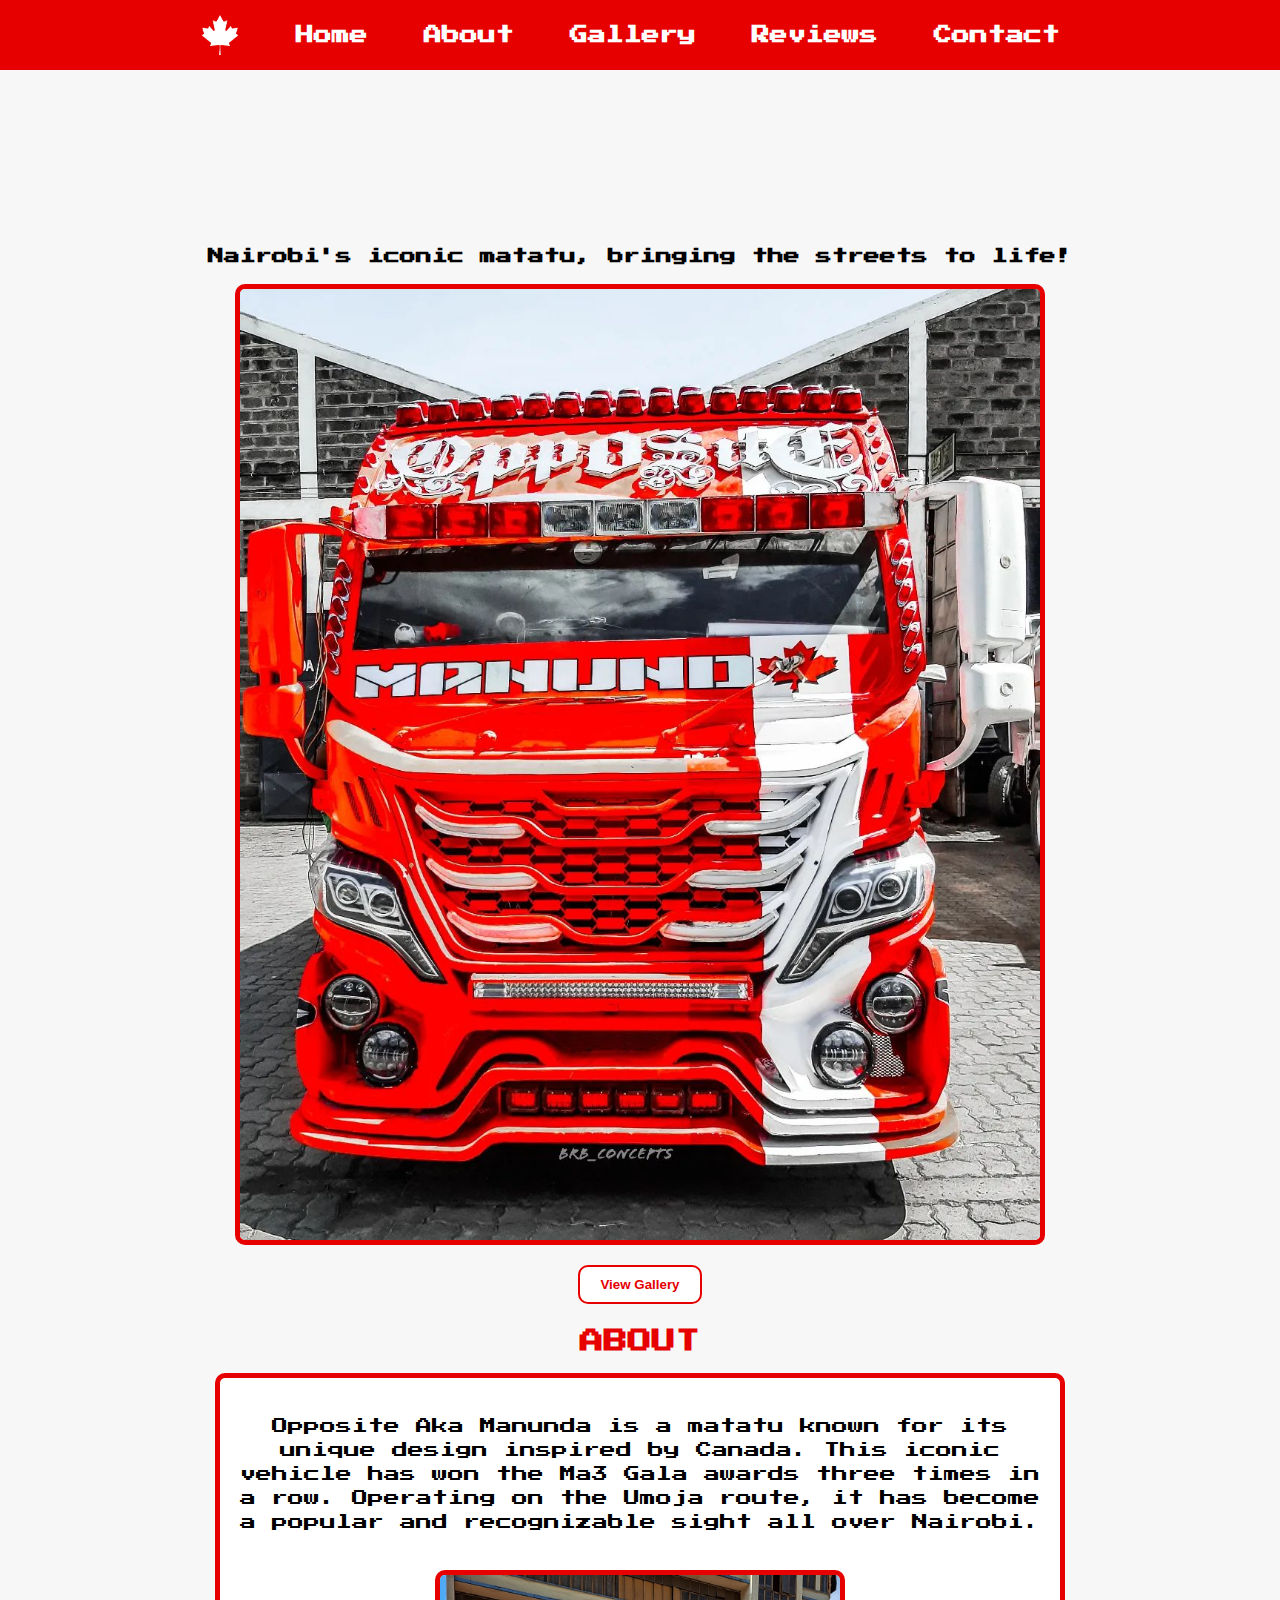
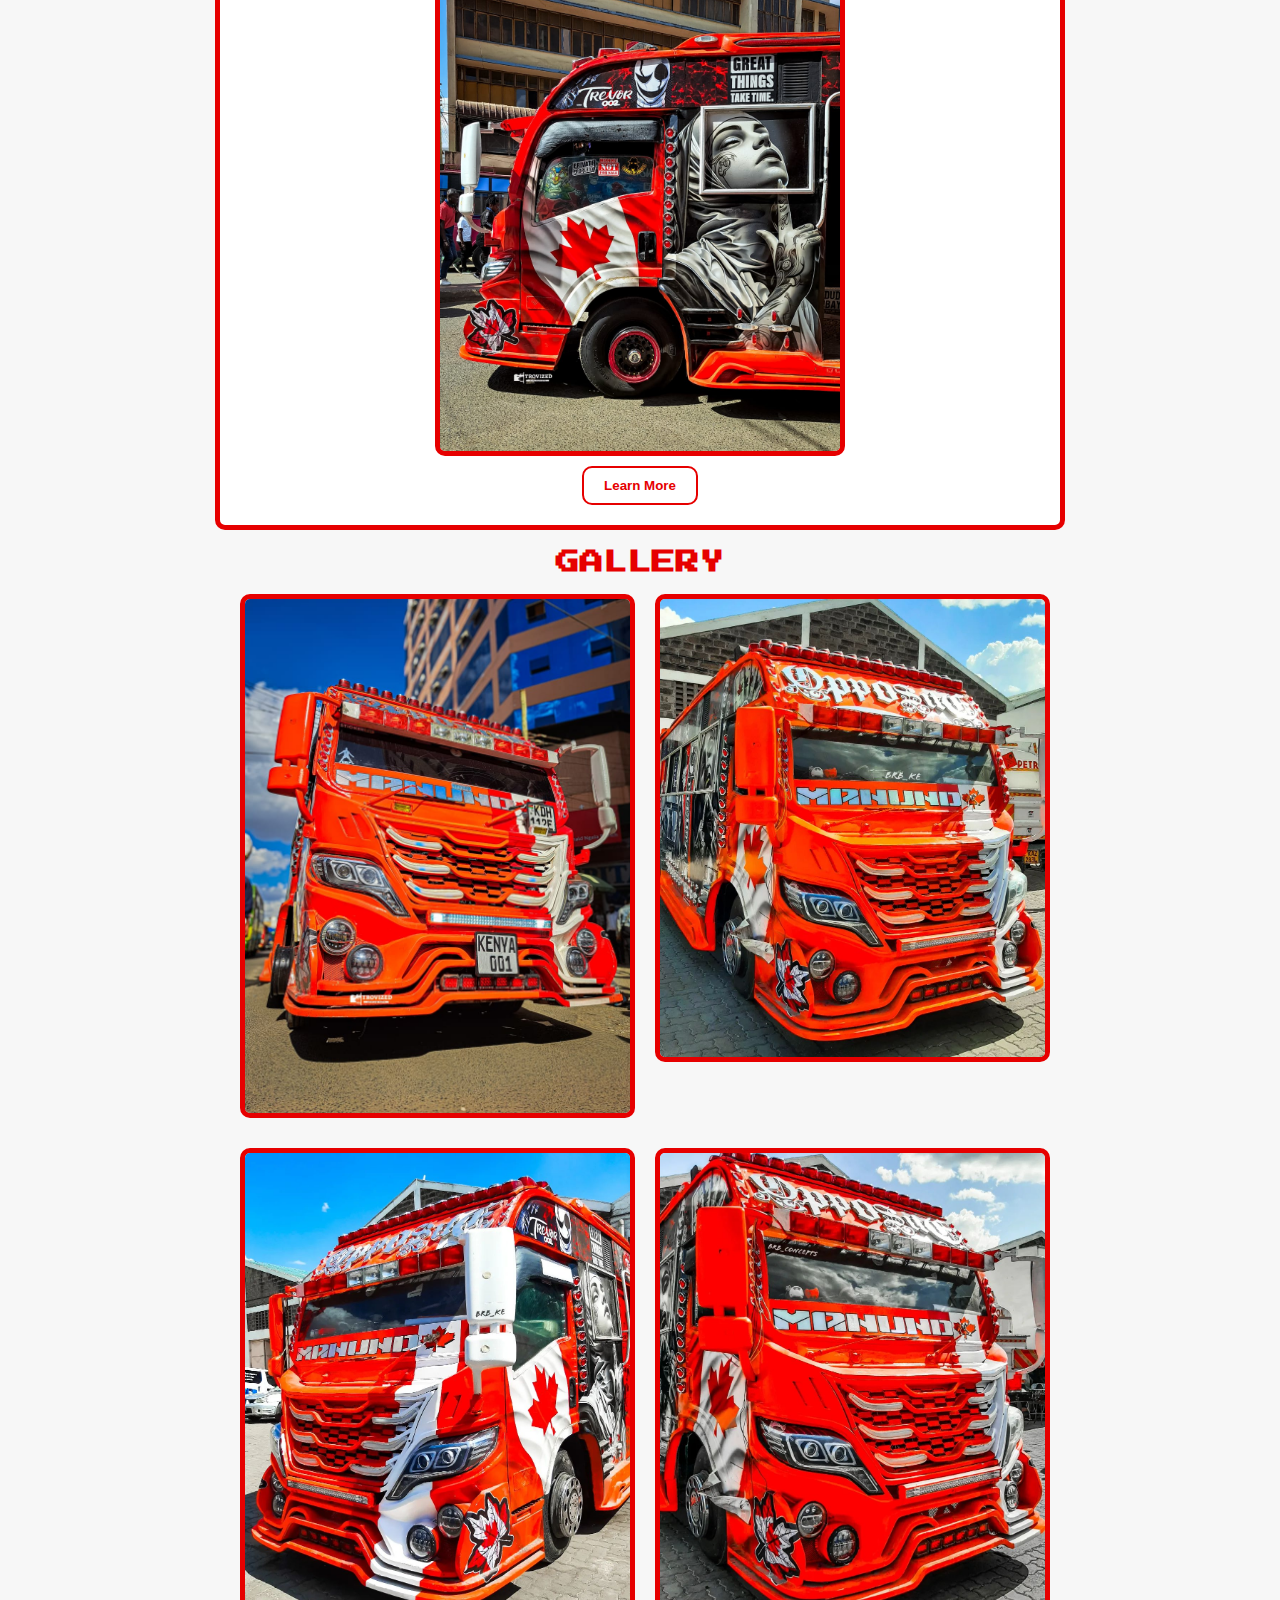
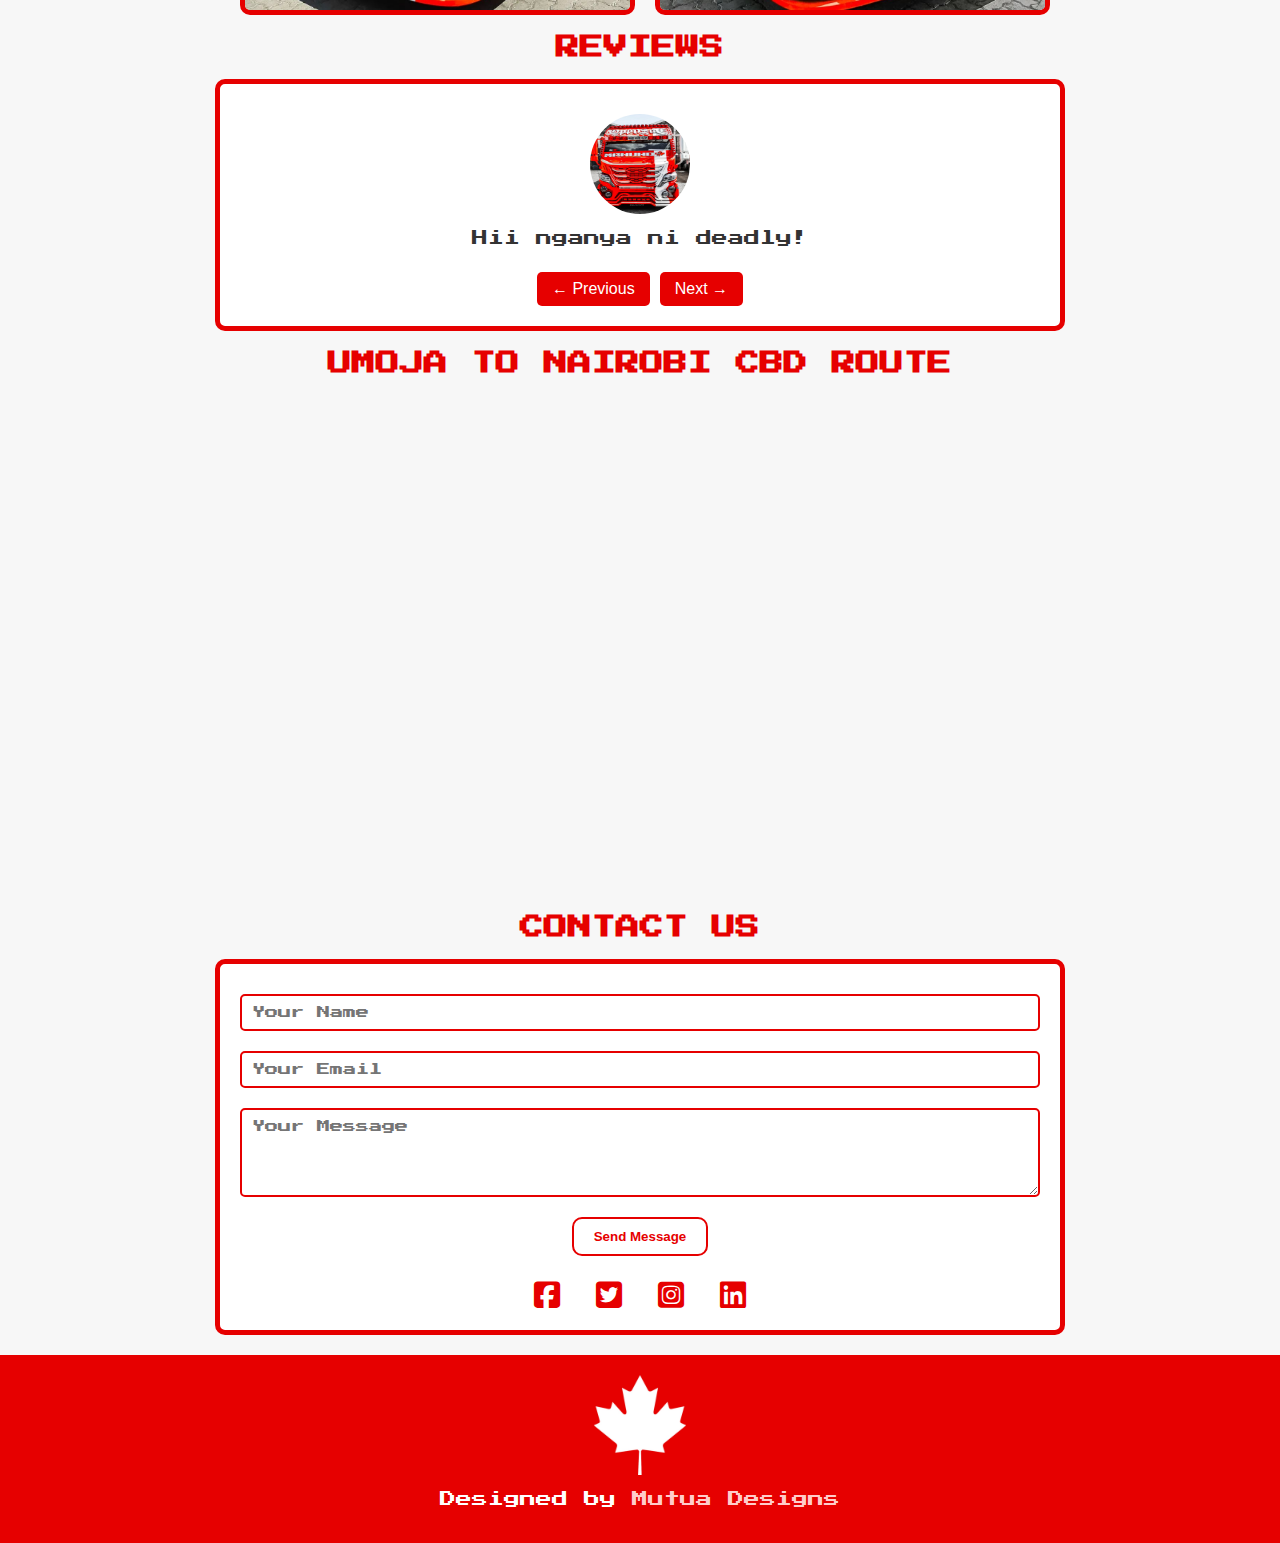
==== index.html @ 465de267 "Update index.html" ====
<!DOCTYPE html>
<html lang="en">
<head>
  <meta charset="UTF-8" />
  <meta name="viewport" content="width=device-width, initial-scale=1.0" />
  <title>Manunda - Nairobi's Iconic Matatu</title>
  <link rel="website icon" type="png" href="manunda/canadaleaf.png"/>
   <link rel="stylesheet" href="style.css">
  <!-- Font Awesome for Social Media Icons --><link rel="stylesheet" href="https://cdnjs.cloudflare.com/ajax/libs/font-awesome/6.4.0/css/all.min.css" crossorigin="anonymous" referrerpolicy="no-referrer" />
      <!-- Leaflet CSS -->
<link rel="stylesheet" href="https://unpkg.com/leaflet@1.9.4/dist/leaflet.css" />

<!-- Leaflet JS -->
<script src="https://unpkg.com/leaflet@1.9.4/dist/leaflet.js"></script>


</head>
<body>
  <!-- Desktop Navbar -->
  <div class="navbar">
    <div class="nav-logo">
      <img src="manunda/canadaleaf.png" alt="Logo" />
    </div>
    <a href="#">Home</a>
    <a href="#about">About</a>
    <a href="#gallery">Gallery</a>
    <a href="#reviews">Reviews</a>
    <a href="#contact">Contact</a>
  </div>
  
  <!-- Mobile Header (Logo on left, Hamburger on right) -->
  <div class="mobile-header">
    <div class="mobile-logo">
      <img src="manunda/canadaleaf.png" alt="Logo" />
    </div>
    <div class="container" onclick="toggleSidenav()">
      <div class="bar"></div>
      <div class="bar"></div>
      <div class="bar"></div>
    </div>
  </div>
  
  <!-- Mobile Sidebar -->
  <div id="mySidenav" class="sidenav">
    <div class="sidenav-logo">
      <img src="manunda/canadaleaf.png" alt="Logo" />
    </div>
    <a href="javascript:void(0)" class="closebtn" onclick="closeNav()">&times;</a>
    <a href="#">Home</a>
    <a href="#about">About</a>
    <a href="#gallery">Gallery</a>
    <a href="#reviews">Reviews</a>
    <a href="#contact">Contact</a>
  </div>
  
  <!-- Hero Section -->
<main>
  <div class="hero">
    <h1>OPPOSITE</h1>
          <p><b>Nairobi's iconic matatu, bringing the streets to life!</b></p>
    <img src="manunda/front.jpg" alt="Manunda Matatu" />
    <button onclick="document.getElementById('gallery').scrollIntoView({behavior: 'smooth'})">View Gallery</button>
  </div>
  <!-- About Section -->
  <h2 id="about">About</h2>
  <div class="about">
    <p>
      Opposite Aka Manunda is a matatu known for its unique design inspired by Canada. This iconic vehicle has won the Ma3 Gala awards three times in a row. Operating on the Umoja route, it has become a popular and recognizable sight all over Nairobi.
    </p>
    <img src="manunda/oppo.jpg" alt="Manunda Matatu Design" /><br>
    <button>Learn More</button>
  </div>
  
  <!-- Gallery Section -->
  <h2 id="gallery">Gallery</h2>
  <div class="gallery">
    <img src="manunda/canadian.jpg" alt="Gallery Image 1" />
    <img src="manunda/two.jpg" alt="Gallery Image 2" />
    <img src="manunda/three.jpg" alt="Gallery Image 3" />
    <img src="manunda/one.jpg" alt="Gallery Image 4" />
  </div>
  
  <!-- Overlay for Lightbox Effect -->
  <div id="overlay">
    <span id="closeOverlay">&times;</span>
    <img id="overlayImg" src="" alt="Enlarged Gallery Image" />
  </div>
  
  <!-- Reviews Section -->
  <h2 id="reviews">Reviews</h2>
  <div class="reviews">
    <div class="carousel" id="carousel">
      <div>
        <img src="manunda/front.jpg" alt="Review 1" />
        <p>Hii nganya ni deadly!</p>
      </div>
      <div>
        <img src="manunda/review2.jpg" alt="Review 2" />
        <p>Best matatu in Nairobi, hands down!</p>
      </div>
      <div>
        <img src="manunda/review3.jpg" alt="Review 3" />
        <p>Vibes ziko juu kwa hii mat!</p>
      </div>
    </div>
    <div class="carousel-controls">
      <button onclick="prevSlide()">&#8592; Previous</button>
      <button onclick="nextSlide()">Next &#8594;</button>
    </div>
  </div>
  
  <!-- Route Map Section -->
  <!-- Route Map Section -->
<h2>Umoja to Nairobi CBD Route</h2>
<div id="map" style="width: 100%; height: 500px;"></div>
  
  <!-- Contact Section --> 
  <h2 id="contact">Contact Us</h2>
  <div class="contact">
      <div id="preloader">
    <div class="spinner"></div>
</div>

    <form id="contactForm" action="https://api.web3forms.com/submit" method="POST">
      <input type="hidden" name="access_key" value="1b953ce0-cfd2-4fa6-b7a7-026b4d4c3d25">
      <input type="text" name="name" placeholder="Your Name" required />
      <input type="email" name="email" placeholder="Your Email" required />
      <textarea name="message" placeholder="Your Message" rows="5" required></textarea>
      <button type="submit">Send Message</button>
    </form>
    <!-- Alert Message -->
    <div class="alert" id="alertMessage">
      <button class="dismiss-btn" id="dismissBtn">&times;</button>
      <span id="alertText"></span>
    </div>

    <!-- Social Media Icons -->
    <div class="social-icons">
      <a href="https://www.facebook.com/profile.php?id=100077211222963" title="Facebook"><i class="fab fa-facebook-square"></i></a>
      <a href="https://x.com/trevis_mutua" title="Twitter"><i class="fab fa-twitter-square"></i></a>
      <a href="https://www.instagram.com/trevor_trevis_/" title="Instagram"><i class="fab fa-instagram-square"></i></a>
      <a href="#" title="LinkedIn"><i class="fab fa-linkedin"></i></a>
    </div>
  </div>

  </main>
  <!-- Footer -->
  <footer>
    <img src="manunda/canadaleaf.png" alt="Logo" width="100px" />
    <p>Designed by <a href="https://trevisp.github.io/Mutuadesigns/">Mutua Designs</a></p>
  </footer>
  <script src="script.js"></script>
</body>
</html>
---- style.css ----
/* General Styling */
    @import url('https://fonts.googleapis.com/css2?family=Press+Start+2P&display=swap');
    body {
      margin: 0;
      font-family: cursive, 'Press Start 2P';
      background-color: #f7f7f7;
      color: #000;
    }
    main{
        padding:0px 10px;
    }
    h1, h2 {
      color: #e60000;
      text-transform: uppercase;
      text-align: center;
    }
    
    /* Desktop Navbar */
    .navbar {
      background-color: #e60000;
      padding: 15px 20px;
      text-align: center;
      display: none;
    }
    .nav-logo {
      display: inline-block;
      vertical-align: middle;
      margin-right: 20px;
    }
    .nav-logo img {
      height: 40px;
      vertical-align: middle;
      border-radius: 5px;
    }
    .navbar a {
      color: white;
      text-decoration: none;
      font-size: 18px;
      padding: 10px 20px;
      display: inline-block;
      font-weight: bold;
      vertical-align: middle;
    }
    .navbar a:hover {
      background-color: #ffcccb;
      color: #e60000;
      border-radius: 5px;
    }
    
    /* Mobile Header (Visible on Mobile Devices) */
    .mobile-header {
      position: sticky;
      display: none;
      align-items: center;
      justify-content: space-between;
      background-color: #e60000;
      padding: 10px 15px;
    }
    .mobile-header .mobile-logo img {
      height: 40px;
    }
    .mobile-logo img{
        border-radius:3px;
        background-clip: transparent;
    }
    /* Hamburger Menu inside Mobile Header */
    .container {
      cursor: pointer;
      display: flex;
      flex-direction: column;
      justify-content: center;
      height: 100%;
    }
    .bar {
      width: 30px;
      height: 4px;
      background-color: #fff;
      margin: 3px 0;
      border-radius: 5px;
    }
    
    /* Mobile Sidebar (Sidenav) */
    .sidenav {
      height: 100%;
      width: 0;
      position: fixed;
      top: 0;
      left: 0;
      background-color: #e60000;
      color: white;
      overflow-x: hidden;
      transition: 0.5s;
      padding-top: 60px;
      z-index: 1000;
    }
    .sidenav-logo {
      display: none;
      text-align: center;
      margin-bottom: 20px;
    }
    .sidenav-logo img {
      height: 50px;
    }
    .sidenav a {
      padding: 10px 30px;
      text-decoration: none;
      font-size: 18px;
      color: #fff;
      display: block;
      transition: 0.3s;
    }
    .sidenav a:hover {
      color: #ffcccb;
    }
    .sidenav .closebtn {
      position: absolute;
      top: 0;
      right: 25px;
      font-size: 36px;
    }
    
    /* Hero Section */
    .hero {
      text-align: center;
      margin-top: 5px;
      padding: 5px;
    }
    .hero h1{
        font-size: 4.5rem;
        /* Adjust the font size, weiother text properties as needed */
     
      font-weight: bolder;
      text-align: center;
      /* Set your image as the background */
      background: url('manunda/flag-canada.jpg') no-repeat center;
      background-size: cover;
      /* This property clips the background to the foreground text */
      -webkit-background-clip: text;
      /* Make the text color transparent so the background shows through */
      -webkit-text-fill-color: transparent;
      /* For browsers that support the non-webkit property (currently limited) */
      background-clip: text;
      color: transparent;
      stroke: 1px solid #e60000;
    /*  border: 4px solid #e60000;*/
      border-radius:5px;
    }
    .hero img {
      width: 100%;
      max-width: 800px;
      border: 5px solid #e60000;
      border-radius: 10px;
      display: block;
      margin: 20px auto;
    }
    .hero button {
      padding: 10px 20px;
      border: 2px solid #e60000;
      border-radius: 10px;
      background-color: #fff;
      color: #e60000;
      font-weight: bold;
      cursor: pointer;
      transition: all 0.3s;
    }
    .hero button:hover {
      background-color: #e60000;
      color: #fff;
    }
    
    /* About Section */
    .about {
      max-width: 800px;
      margin: 20px auto;
      padding: 20px;
      background: #fff;
      border: 5px solid #e60000;
      border-radius: 10px;
      text-align: center;
    }
    .about p {
      line-height: 1.5;
    }
    .about button {
      margin-top: 10px;
      padding: 10px 20px;
      border: 2px solid #e60000;
      border-radius: 10px;
      background-color: #fff;
      color: #e60000;
      font-weight: bold;
      cursor: pointer;
      transition: all 0.3s;
    }
    .about button:hover {
      background-color: #e60000;
      color: #fff;
    }
    .about img {
      width: 100%;
      max-width: 400px;
      border: 5px solid #e60000;
      border-radius: 10px;
      margin-top: 20px;
    }
    
    /* Gallery Section */
    /* Gallery Section */
.gallery {
  max-width: 800px;
  margin: 20px auto;
  display: grid;
  grid-template-columns: repeat(2, 1fr); /* Two columns on desktop */
  gap: 30px;
}

.gallery img {
  width: 100%;
  border: 5px solid #e60000;
  border-radius: 10px;
  cursor: pointer;
  transition: transform 0.3s;
}

.gallery img:hover {
  transform: scale(1.05);
}

/* Responsive - Single column on mobile */
@media (max-width: 500px) {
  .gallery {
    grid-template-columns: 1fr; /* One column on mobile */
  }
}
    /* Overlay (Lightbox) Styling */
    #overlay {
      position: fixed;
      top: 0;
      left: 0;
      width: 100%;
      height: 100%;
      display: none;
      background: rgba(0, 0, 0, 0.8);
      align-items: center;
      justify-content: center;
      z-index: 2000;
    }
    #overlay img {
      max-width: 90%;
      max-height: 90%;
      border: 5px solid #e60000;
      border-radius: 10px;
    }
    #overlay #closeOverlay {
      position: absolute;
      top: 20px;
      right: 40px;
      font-size: 40px;
      color: #fff;
      cursor: pointer;
    }
    
    /* Reviews Section (Carousel) */
    .reviews {
      max-width: 800px;
      margin: 20px auto;
      text-align: center;
      background: #fff;
      padding: 20px;
      border: 5px solid #e60000;
      border-radius: 10px;
    }
    .carousel {
      display: flex;
      overflow: hidden;
      width: 100%;
      position: relative;
    }
    .carousel div {
      min-width: 100%;
      transition: transform 0.5s ease-in-out;
    }
    .carousel img {
      width: 100px;
      height: 100px;
      border-radius: 50%;
      margin: 10px auto;
      display: block;
    }
    .carousel p {
      font-size: 1rem;
      color: #333;
    }
    .carousel-controls {
      display: flex;
      justify-content: center;
      margin-top: 10px;
    }
    .carousel-controls button {
      background: #e60000;
      color: #fff;
      border: none;
      font-size: 1rem;
      cursor: pointer;
      padding: 8px 15px;
      border-radius: 5px;
      margin: 0 5px;
      transition: background 0.3s;
    }
    .carousel-controls button:hover {
      background: #ffcccb;
      color: #e60000;
    }
    
    /* Map Section */
    .map-container {
      text-align: center;
      margin: 20px 0;
    }
    .map-container iframe {
      width: 100%;
      max-width: 800px;
      height: 400px;
      border: 5px solid #e60000;
      border-radius: 10px;
    }
    
    /* Contact Section */
    .contact {
      max-width: 800px;
      margin: 20px auto;
      padding: 20px;
      background: #fff;
      border: 5px solid #e60000;
      border-radius: 10px;
      text-align: center;
    }
       .contact form input,
    .contact form textarea {
      width: 100%;
      padding: 10px;
      margin: 10px 0;
      border: 2px solid #e60000;
      border-radius: 5px;
      box-sizing: border-box;
      font-family: cursive, 'Press Start 2P';
    }
    .contact form button {
      padding: 10px 20px;
      border: 2px solid #e60000;
      border-radius: 10px;
      background-color: #fff;
      color: #e60000;
      font-weight: bold;
      cursor: pointer;
      transition: all 0.3s;
      display: block;
      margin: 10px auto;
    }
    .contact form button:hover {
      background-color: #e60000;
      color: #fff;
    }
    /* Social Media Icons in Contact Section */
    .social-icons {
      margin-top: 20px;
    }
    .social-icons a {
      color: #e60000;
      font-size: 30px;
      margin: 0 10px;
      transition: color 0.3s;
    }
    .social-icons a:hover {
      color: #ffcccb;
    }
    
    /* Footer */
    footer {
      background-color: #e60000;
      color: white;
      text-align: center;
      padding: 20px;
      margin-top: 20px;
    }
    footer a {
      color: #ffcccb;
      text-decoration: none;
    }
    
    /* Responsive Design */
    @media (max-width: 768px) {
      .mobile-header {
        display: flex;
      }
      .navbar {
        display: none;
      }
    }
    @media (min-width: 769px) {
      .navbar {
        display: block;
      }
      .mobile-header {
        display: none;
      }
    }
    /* Preloader Styles */
    #preloader {
      position: fixed;
      width: 100%;
      height: 100%;
      background: #e60000; /* Brand Color */
      display: flex;
      justify-content: center;
      align-items: center;
      z-index: 10000;
      transition: opacity 0.5s ease-out;
    }

    /* Spinner Animation */
    .spinner {
      width: 50px;
      height: 50px;
      border: 5px solid white;
      border-top: 5px solid transparent;
      border-radius: 50%;
      animation: spin 1s linear infinite;
    }

    @keyframes spin {
      0% { transform: rotate(0deg); }
      100% { transform: rotate(360deg); }
    }

    /* Hide Preloader After Page Loads */
    .hidden {
      opacity: 0;
      visibility: hidden;
    }
        /* Alert Message */
    .alert {
      display: none;
      background-color: #f44336;
      color: white;
      padding: 15px;
      margin-bottom: 15px;
      border-radius: 5px;
      font-weight: bold;
      text-align: center;
      position: relative;
    }

    .alert.success {
      background-color: #4CAF50;
    }

    .alert .dismiss-btn {
      position: absolute;
      top: 5px;
      right: 10px;
      background: none;
      border: none;
      color: white;
      font-size: 18px;
      cursor: pointer;
    }
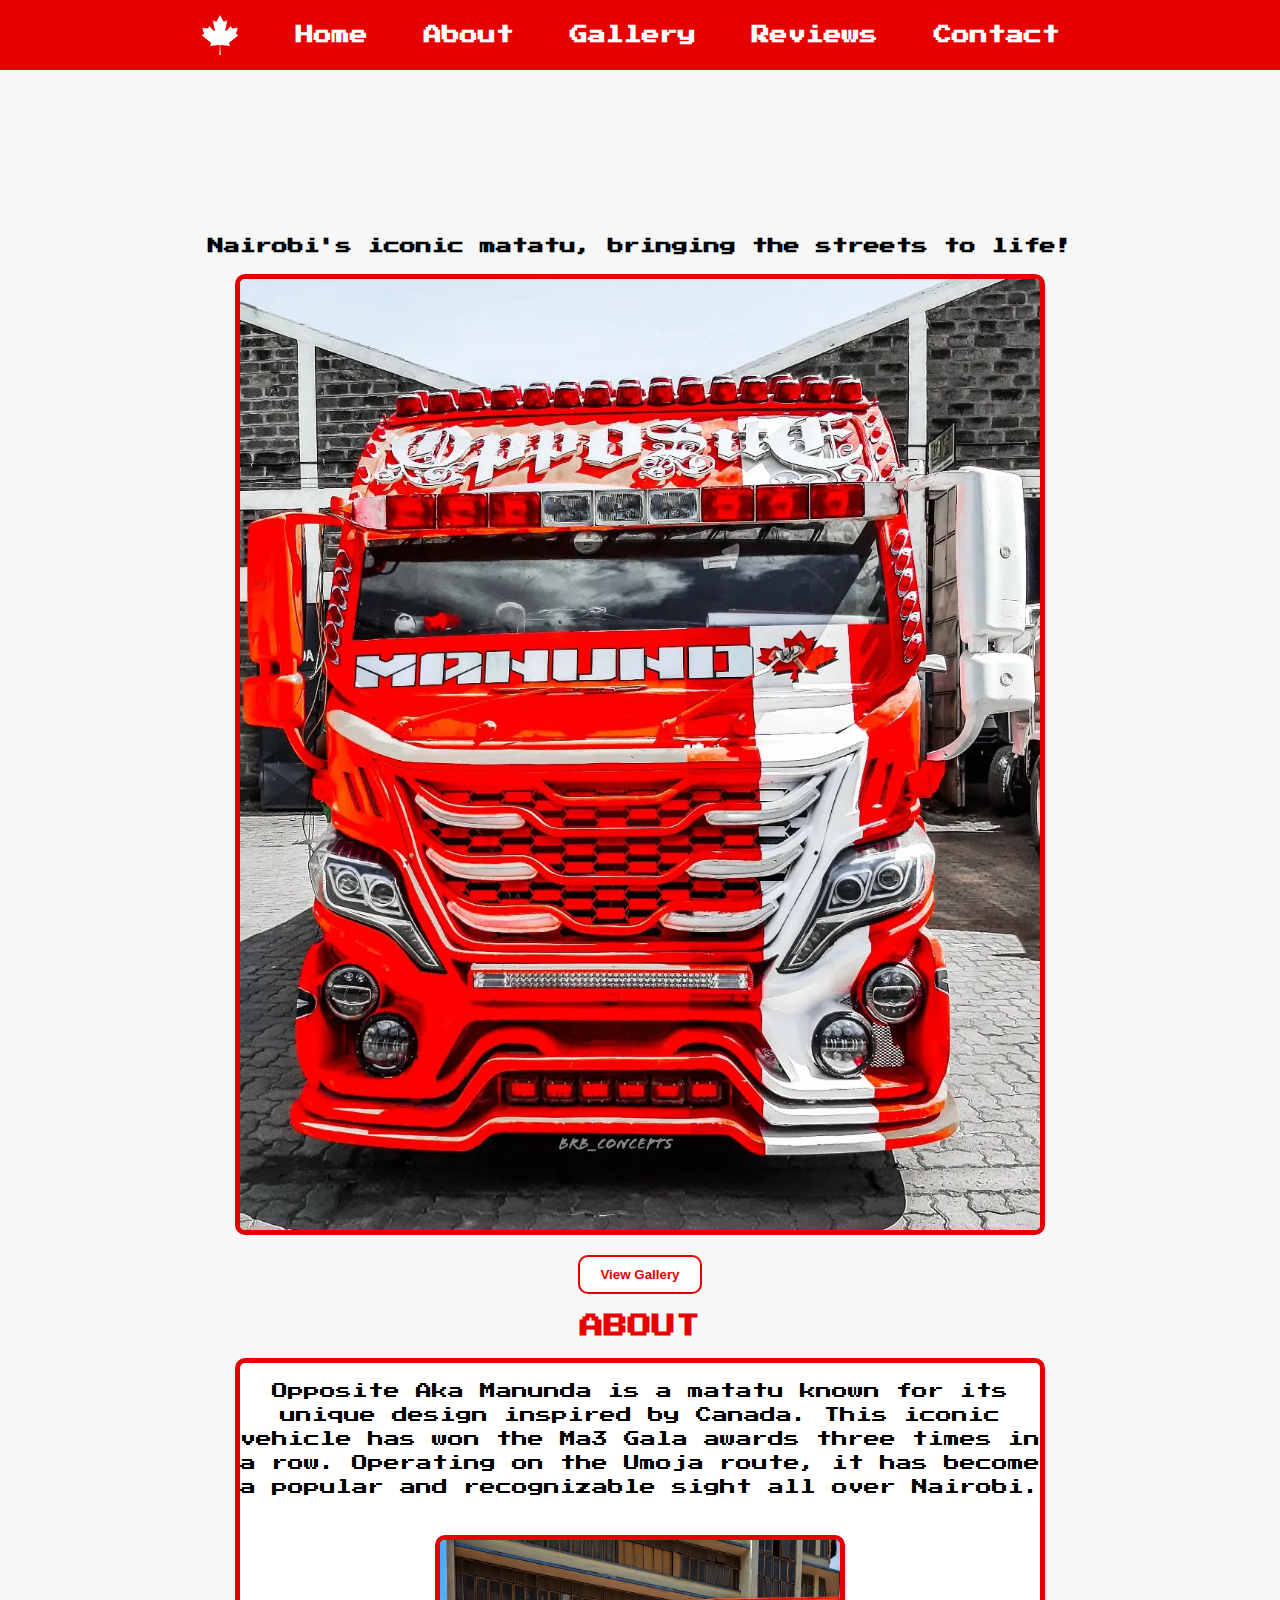
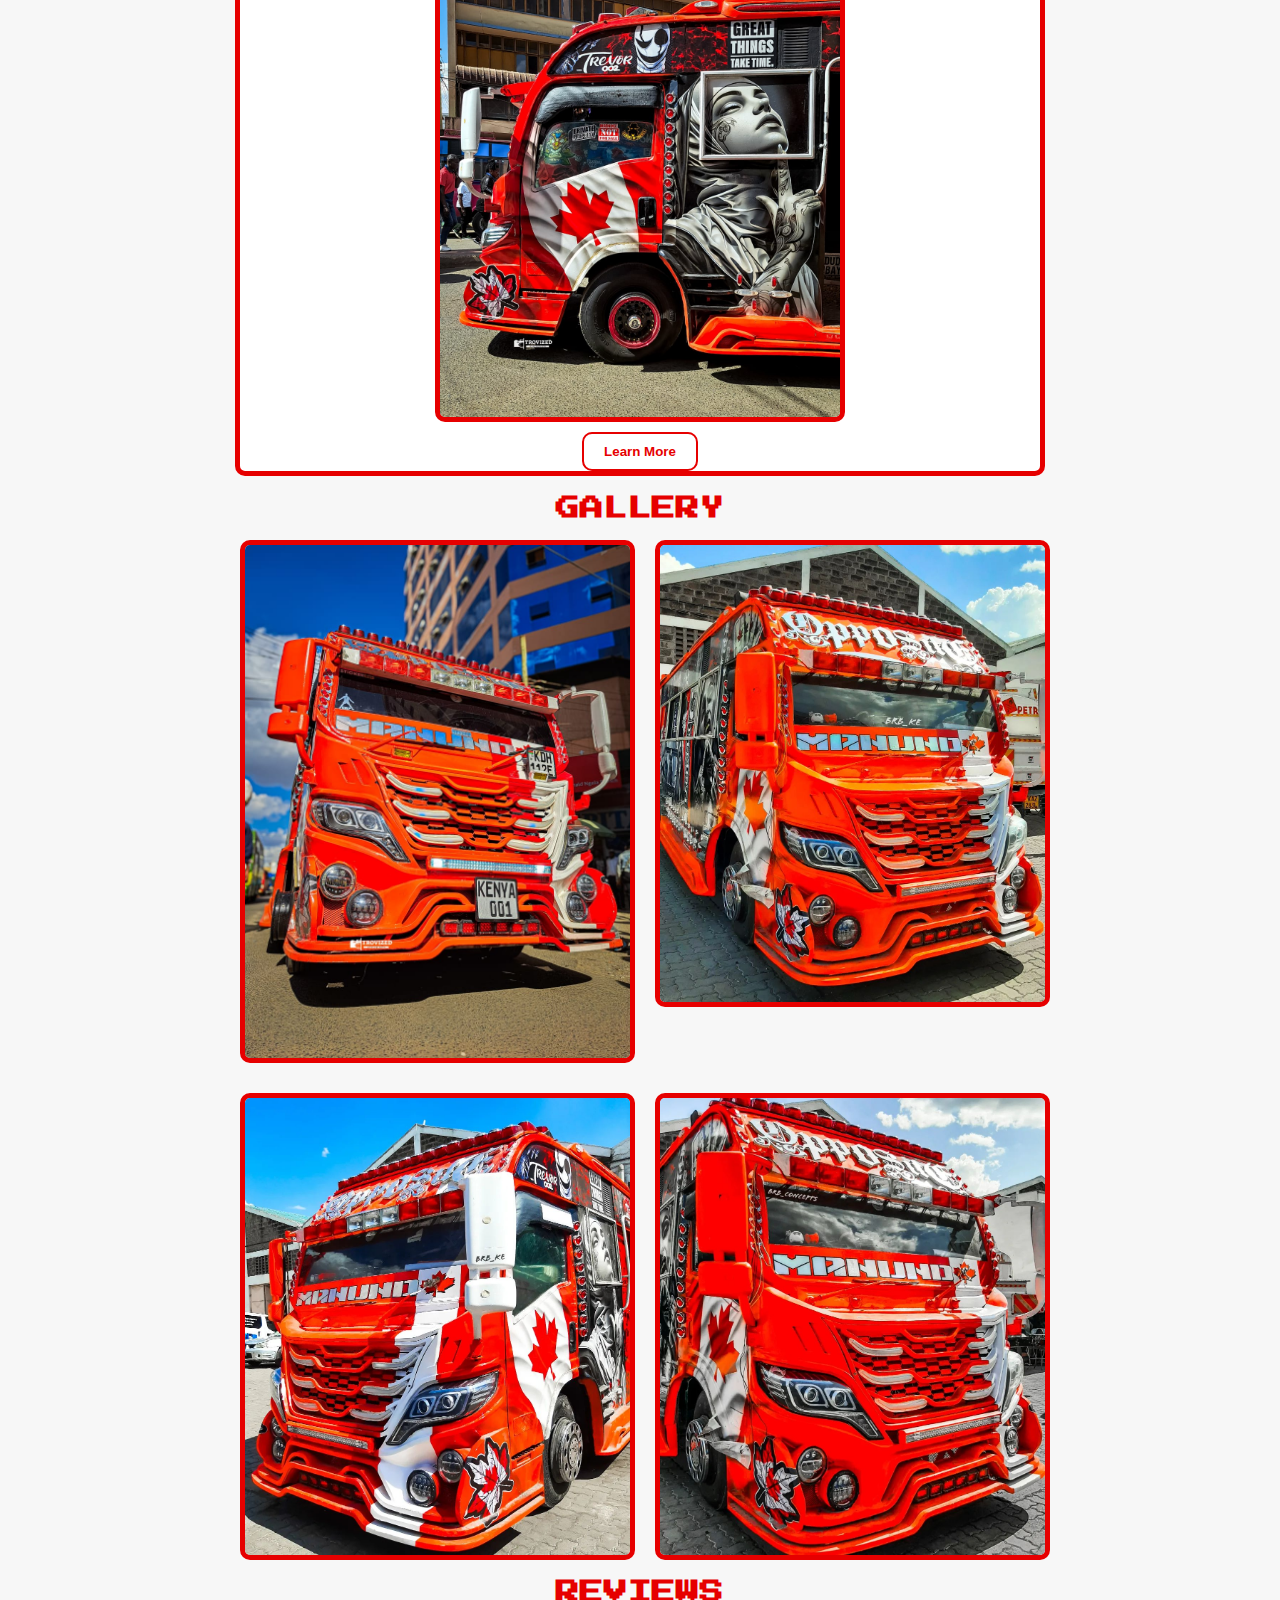
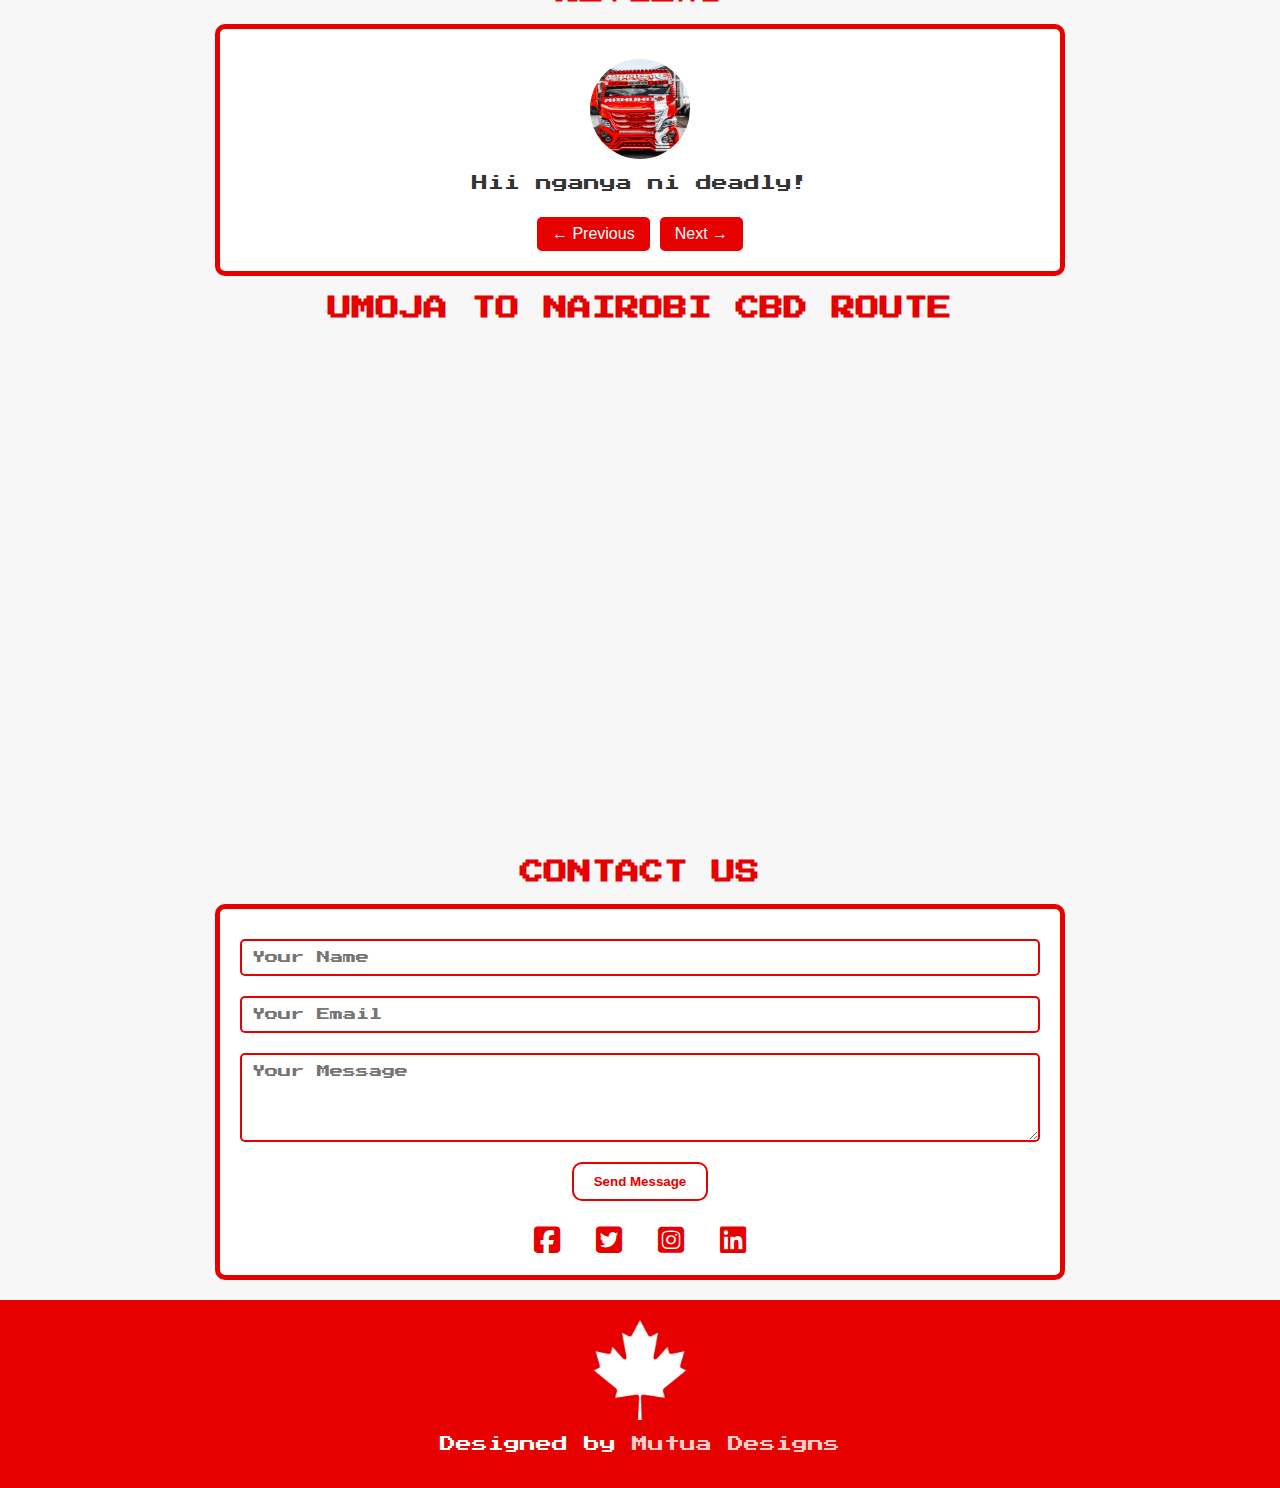
==== commit 8f9f612a: "Update index.html" ====
--- a/index.html
+++ b/index.html
@@ -76,10 +76,10 @@
   <!-- Gallery Section -->
   <h2 id="gallery">Gallery</h2>
   <div class="gallery">
-    <img src="manunda/canadian.jpg" alt="Gallery Image 1" />
-    <img src="manunda/two.jpg" alt="Gallery Image 2" />
-    <img src="manunda/three.jpg" alt="Gallery Image 3" />
-    <img src="manunda/one.jpg" alt="Gallery Image 4" />
+    <img src="manunda/canadian.jpg" alt="Gallery Image 1" loading="lazy"/>
+    <img src="manunda/two.jpg" alt="Gallery Image 2" loading="lazy"/>
+    <img src="manunda/three.jpg" alt="Gallery Image 3" loading="lazy"/>
+    <img src="manunda/one.jpg" alt="Gallery Image 4" loading="lazy"/>
   </div>
   
   <!-- Overlay for Lightbox Effect -->
--- a/style.css
+++ b/style.css
@@ -123,8 +123,8 @@
     /* Hero Section */
     .hero {
       text-align: center;
-      margin-top: 5px;
-      padding: 5px;
+
+      margin: 20px auto;
     }
     .hero h1{
         font-size: 4.5rem;
@@ -173,7 +173,6 @@
     .about {
       max-width: 800px;
       margin: 20px auto;
-      padding: 20px;
       background: #fff;
       border: 5px solid #e60000;
       border-radius: 10px;
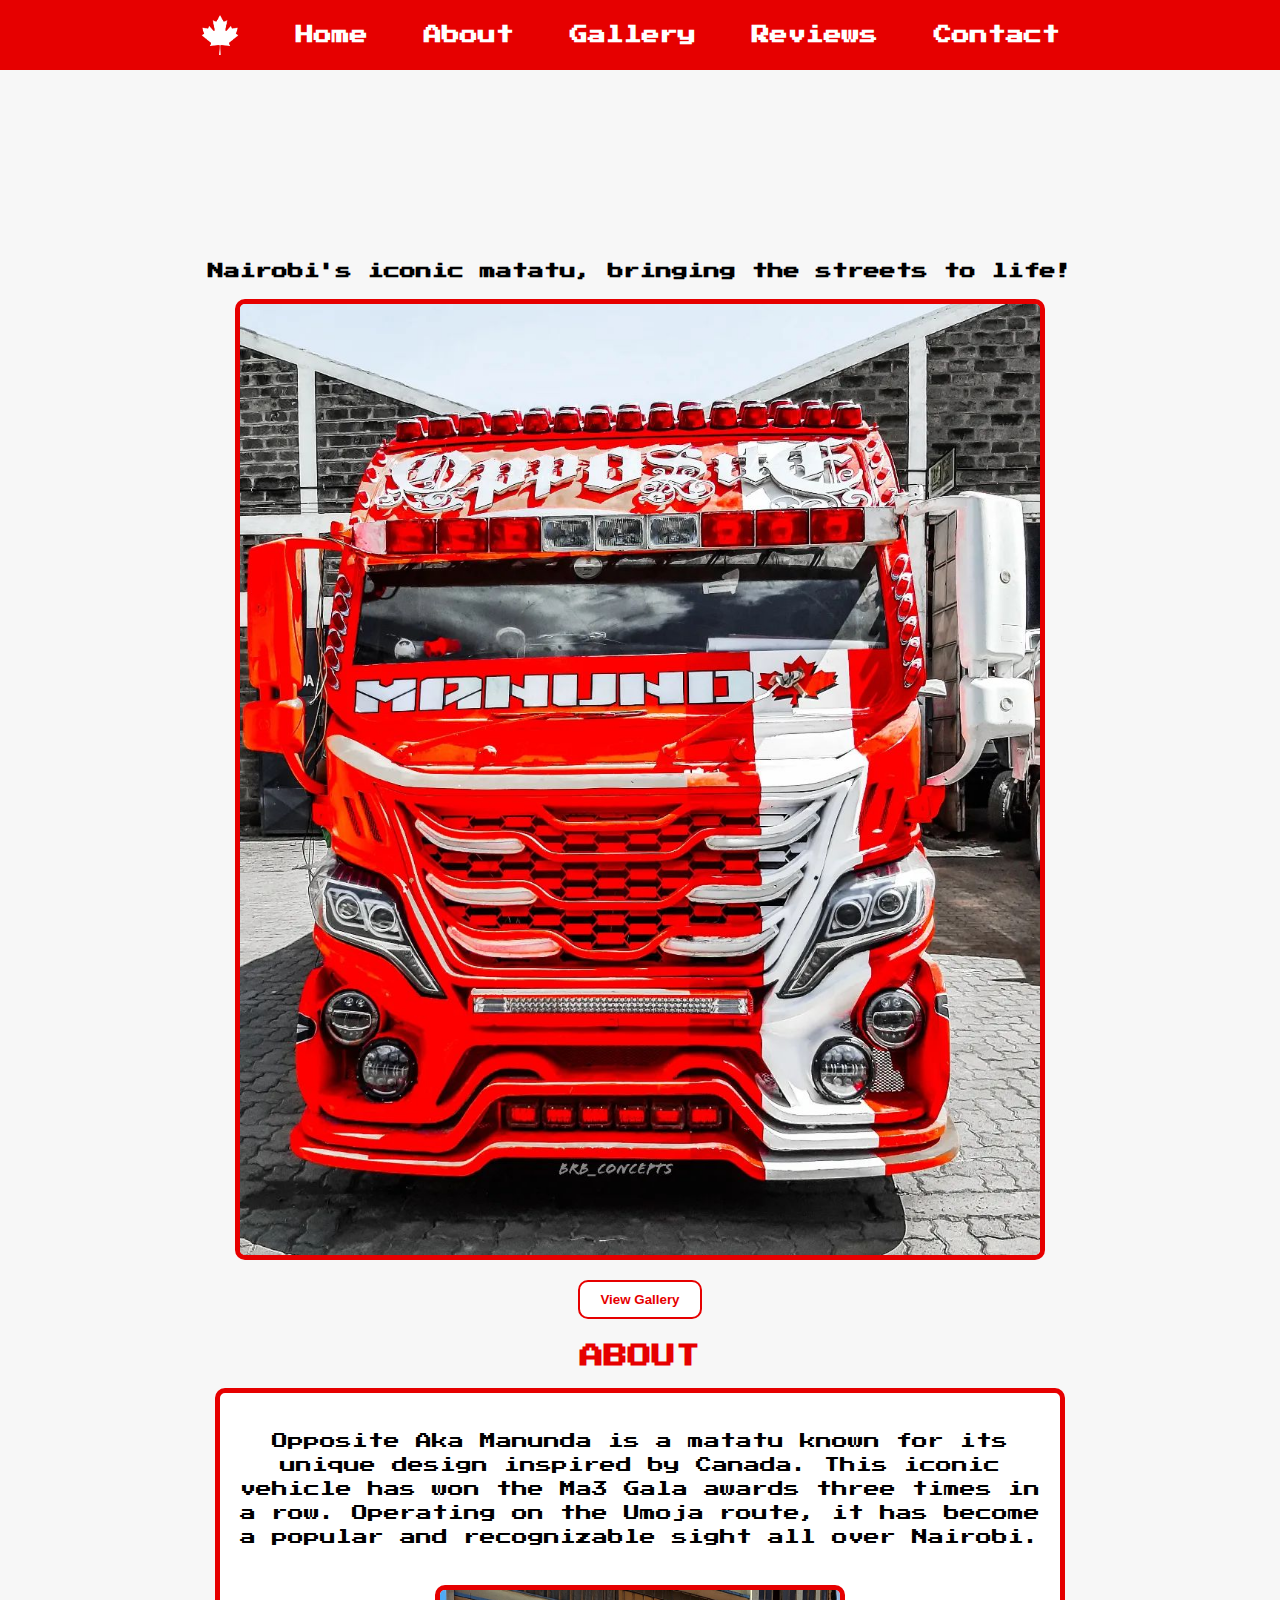
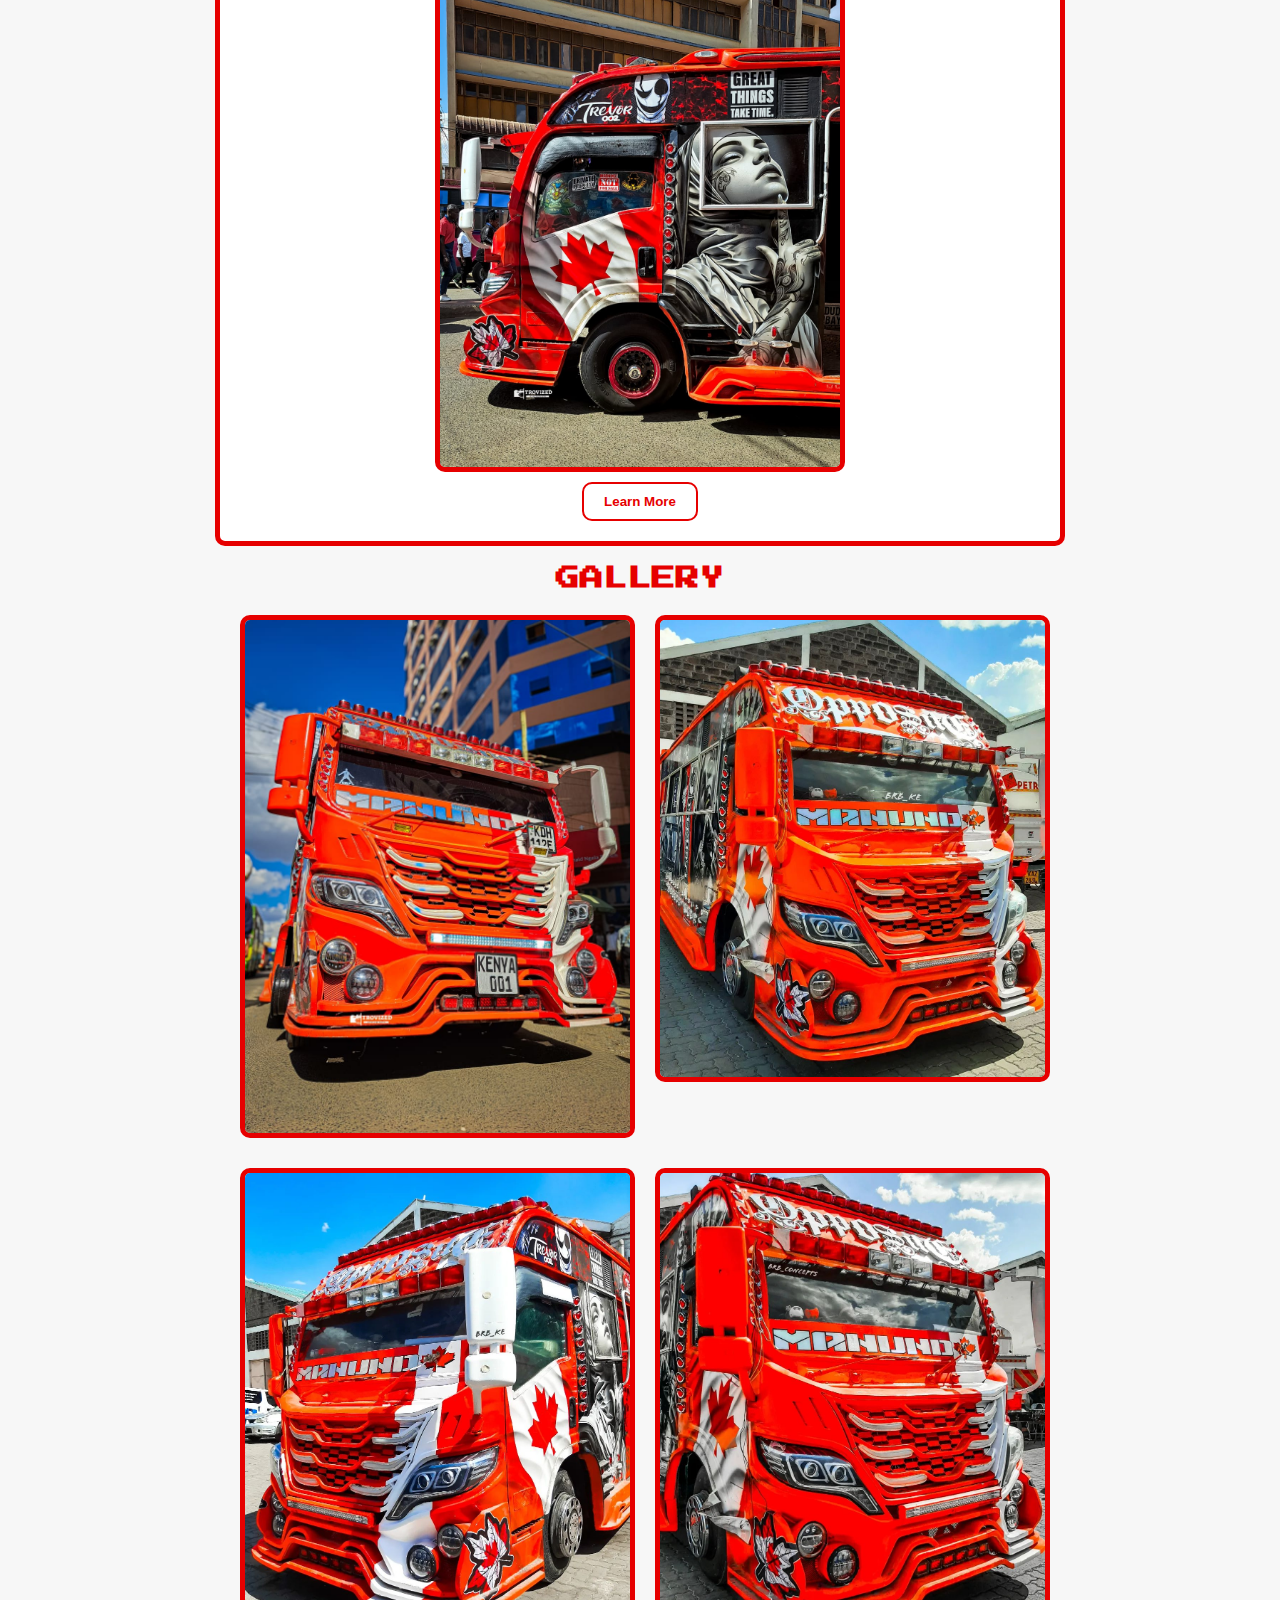
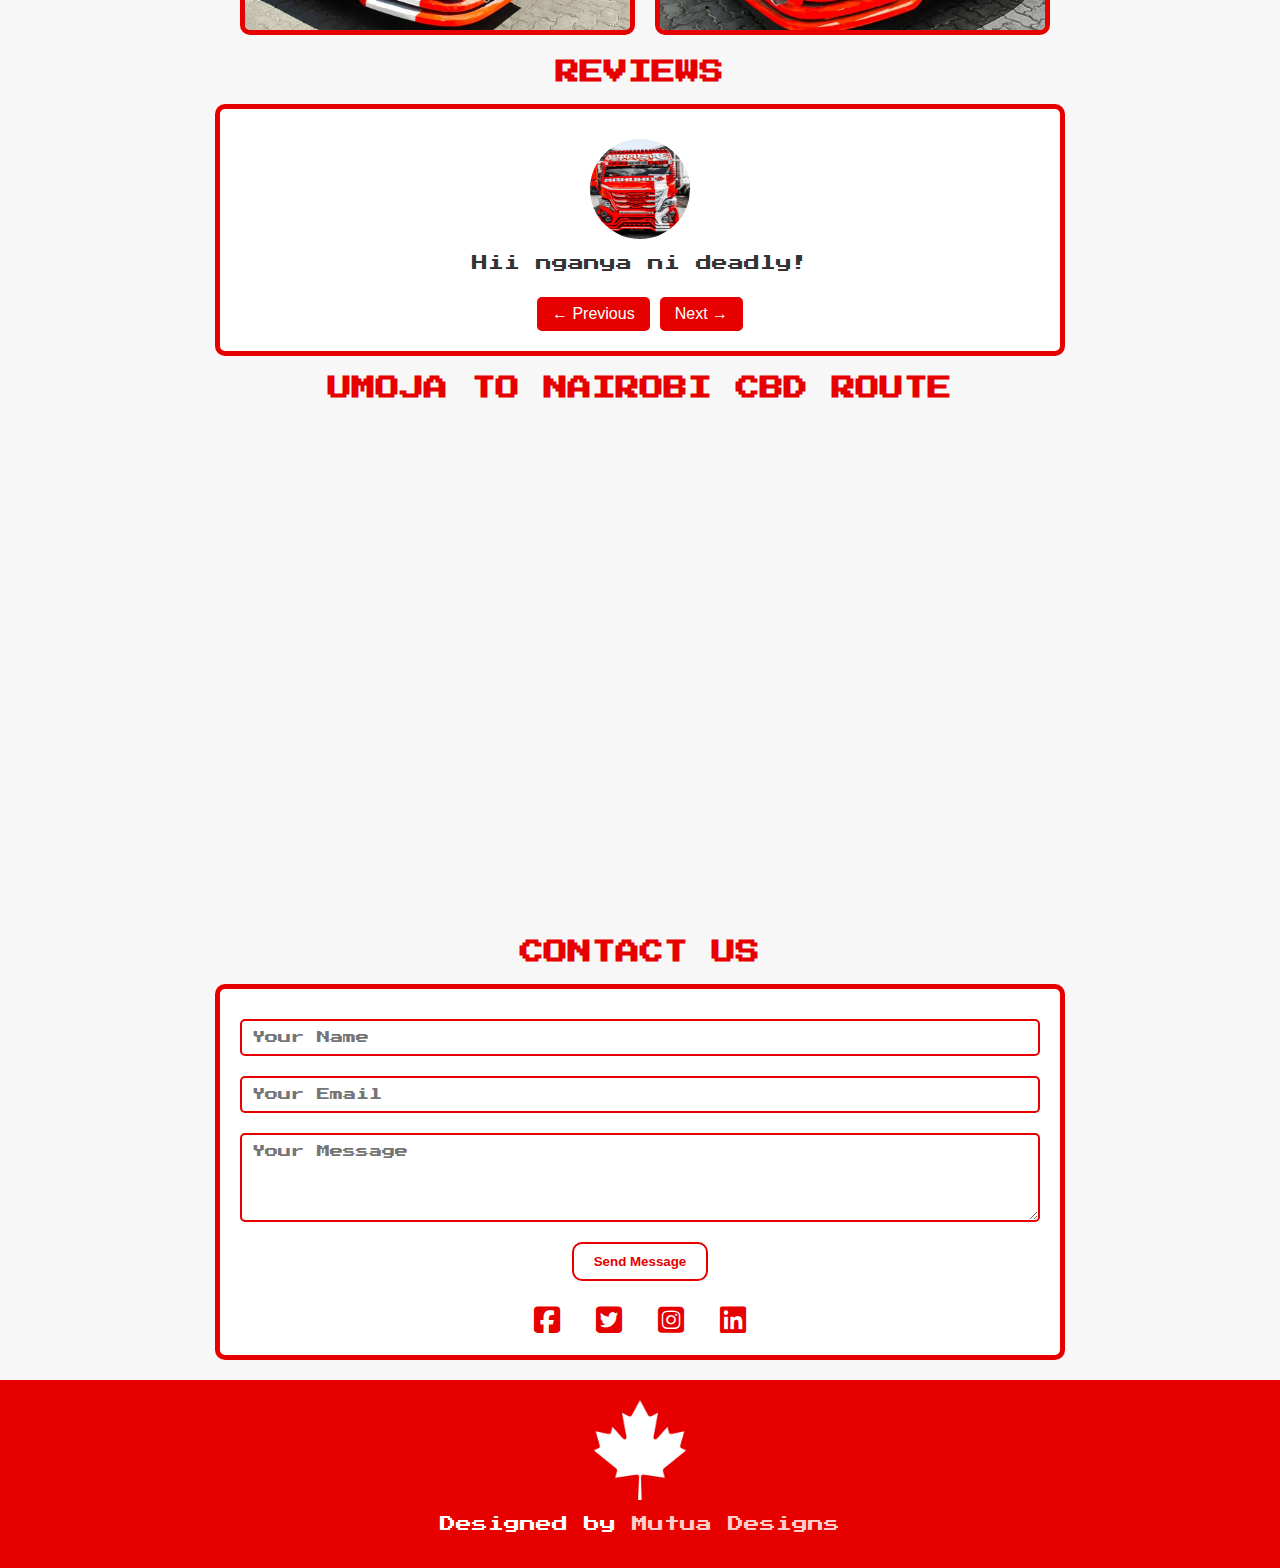
==== commit ce7fbb33: "Update index.html" ====
--- a/index.html
+++ b/index.html
@@ -97,7 +97,7 @@
         <p>Hii nganya ni deadly!</p>
       </div>
       <div>
-        <img src="manunda/review2.jpg" alt="Review 2" />
+        <img src="/a25192ccd18e49d5b67234d956817020.jpg" alt="Review 2" />
         <p>Best matatu in Nairobi, hands down!</p>
       </div>
       <div>
--- a/style.css
+++ b/style.css
@@ -125,6 +125,7 @@
       text-align: center;
 
       margin: 20px auto;
+padding:5px;
     }
     .hero h1{
         font-size: 4.5rem;
@@ -173,6 +174,7 @@
     .about {
       max-width: 800px;
       margin: 20px auto;
+padding:20px;
       background: #fff;
       border: 5px solid #e60000;
       border-radius: 10px;
@@ -209,6 +211,7 @@
 .gallery {
   max-width: 800px;
   margin: 20px auto;
+padding:5px;
   display: grid;
   grid-template-columns: repeat(2, 1fr); /* Two columns on desktop */
   gap: 30px;
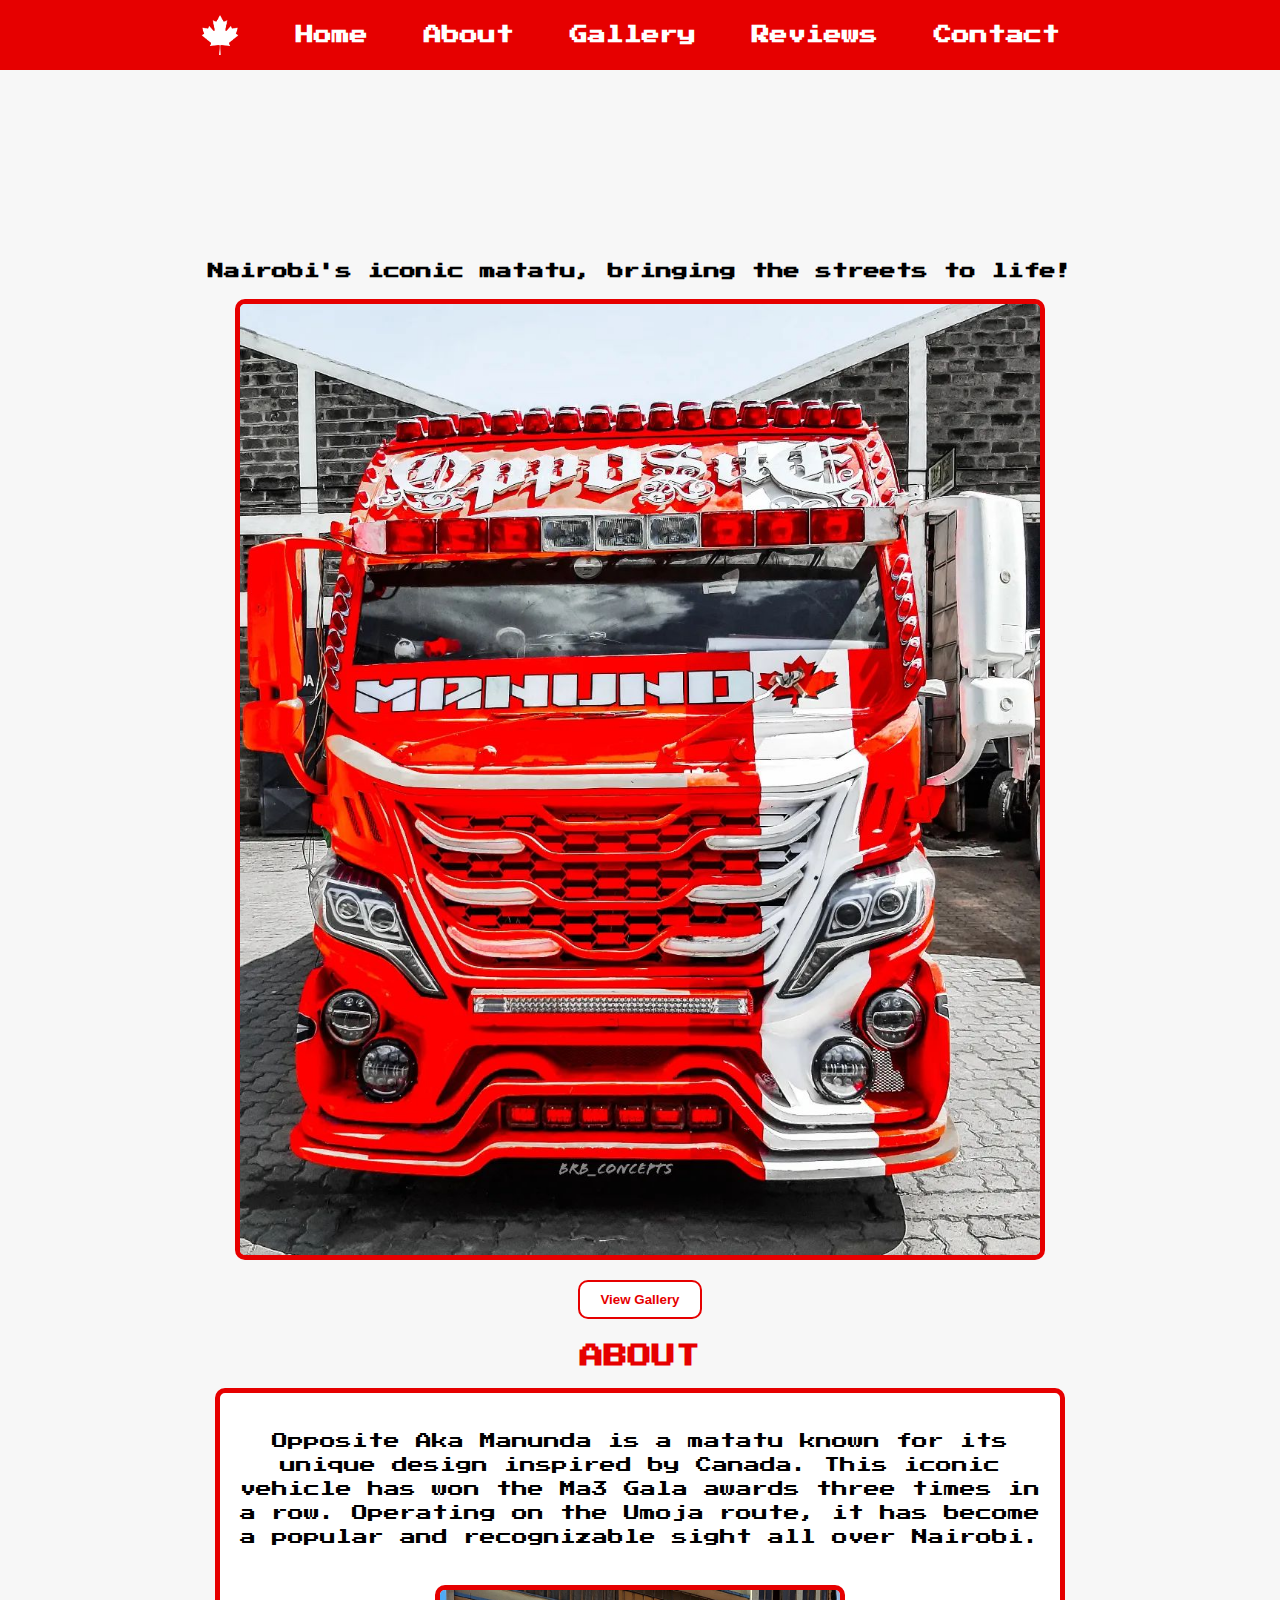
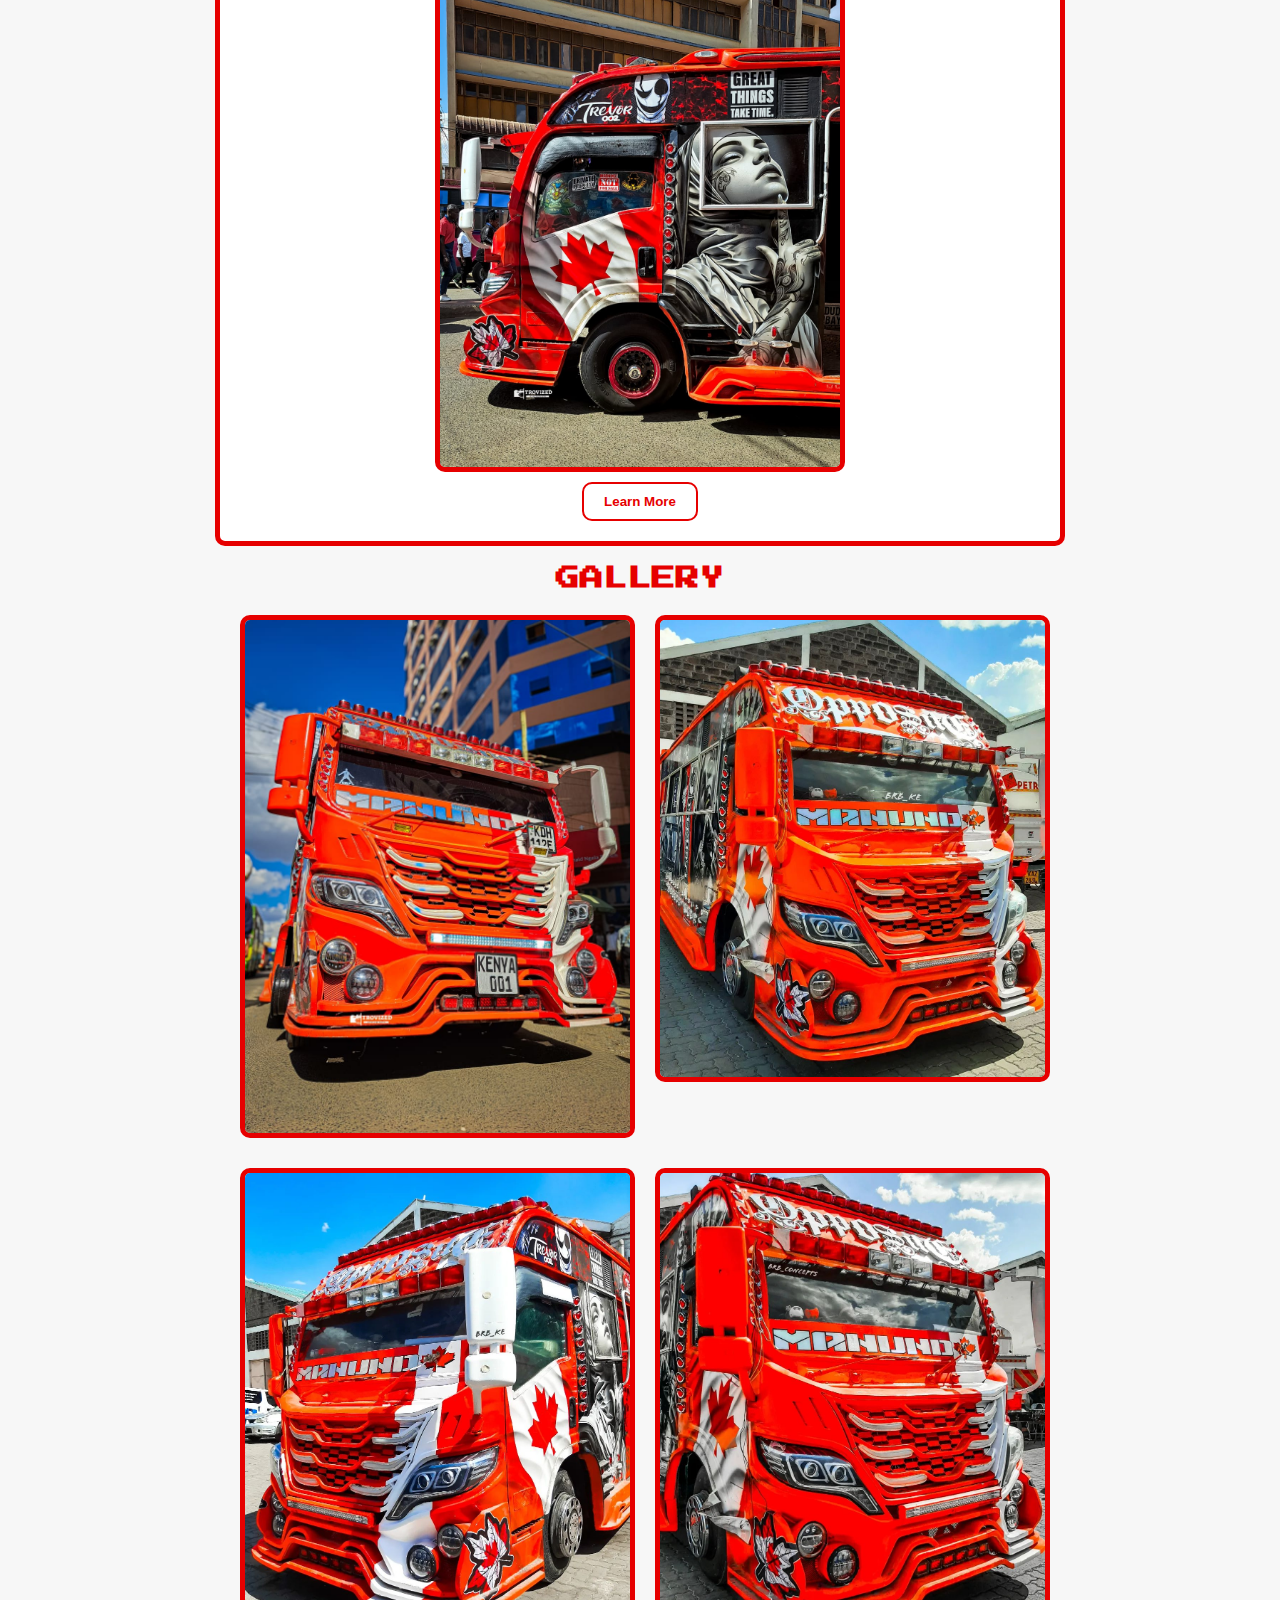
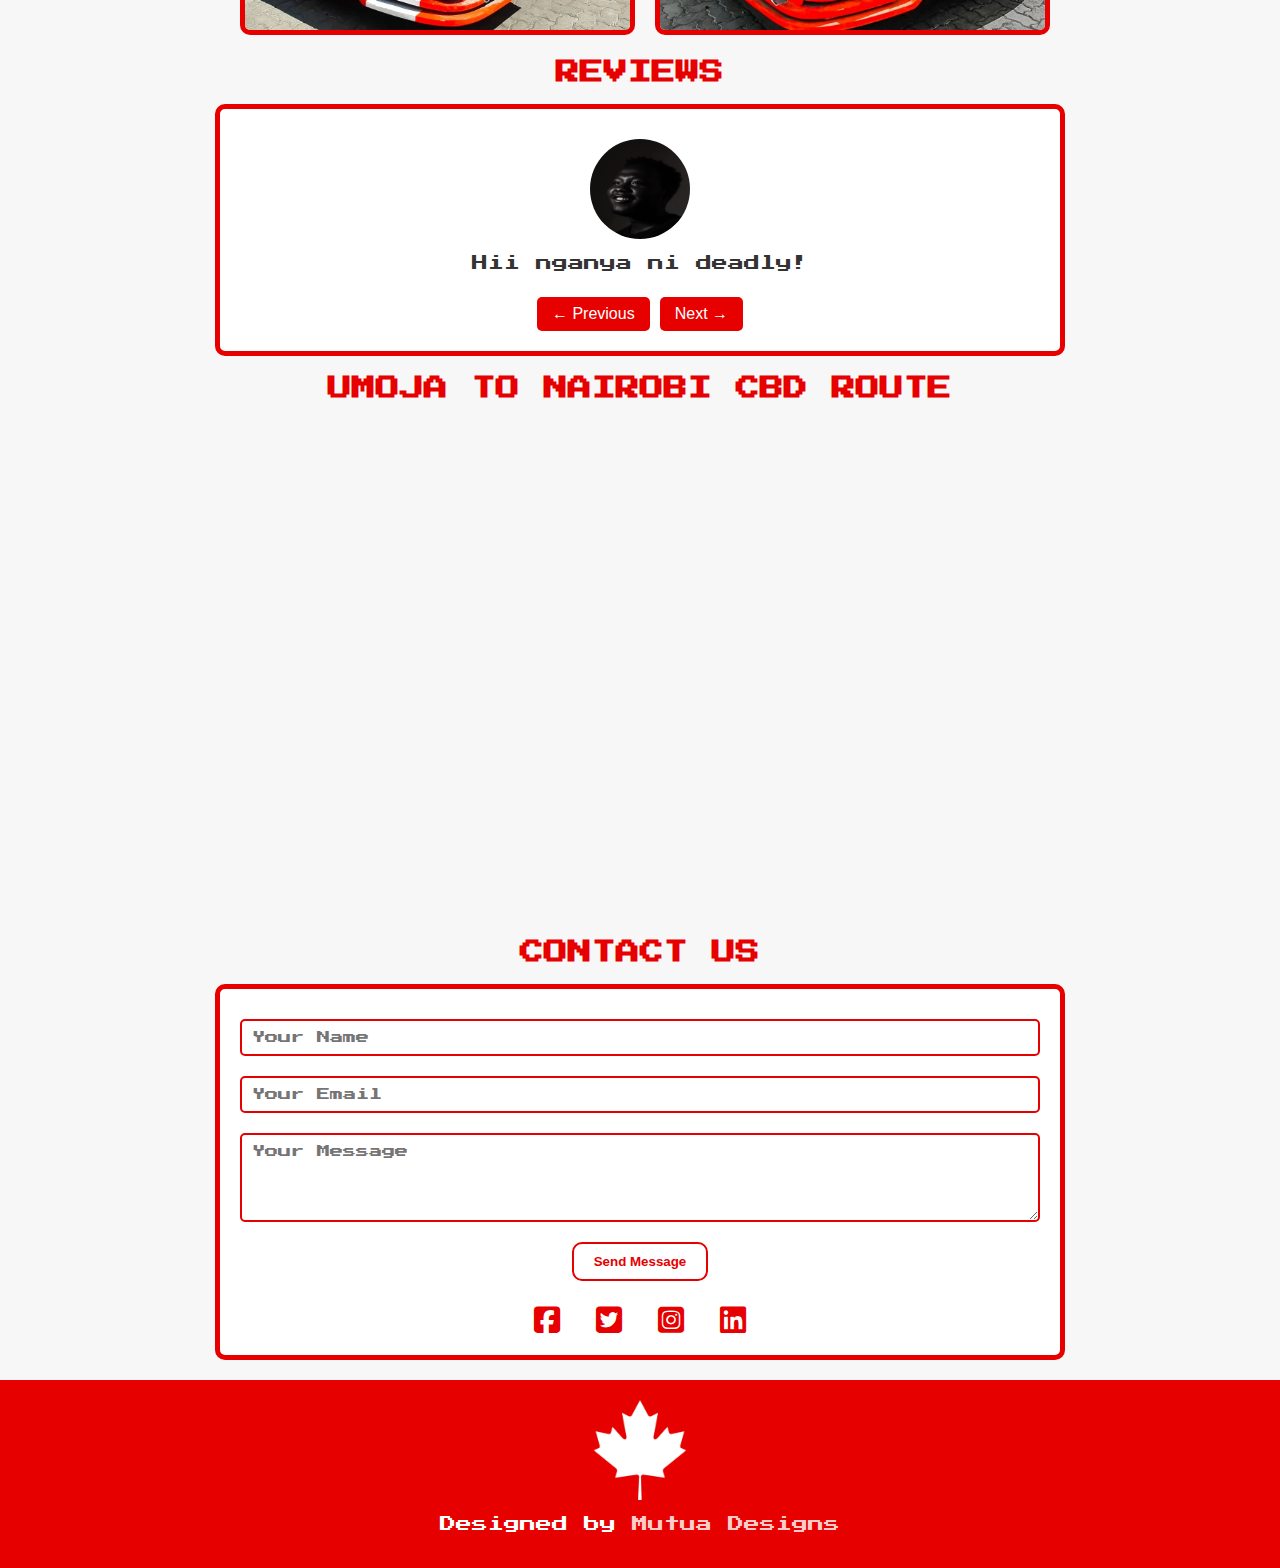
==== commit a4318d74: "Update index.html" ====
--- a/index.html
+++ b/index.html
@@ -93,7 +93,7 @@
   <div class="reviews">
     <div class="carousel" id="carousel">
       <div>
-        <img src="manunda/front.jpg" alt="Review 1" />
+        <img src="manunda/sila.jpg" alt="Review 1" />
         <p>Hii nganya ni deadly!</p>
       </div>
       <div>
@@ -101,7 +101,7 @@
         <p>Best matatu in Nairobi, hands down!</p>
       </div>
       <div>
-        <img src="manunda/review3.jpg" alt="Review 3" />
+        <img src="manunda/mutua.jpg" alt="Review 3" />
         <p>Vibes ziko juu kwa hii mat!</p>
       </div>
     </div>
@@ -110,8 +110,7 @@
       <button onclick="nextSlide()">Next &#8594;</button>
     </div>
   </div>
-  
-  <!-- Route Map Section -->
+
   <!-- Route Map Section -->
 <h2>Umoja to Nairobi CBD Route</h2>
 <div id="map" style="width: 100%; height: 500px;"></div>
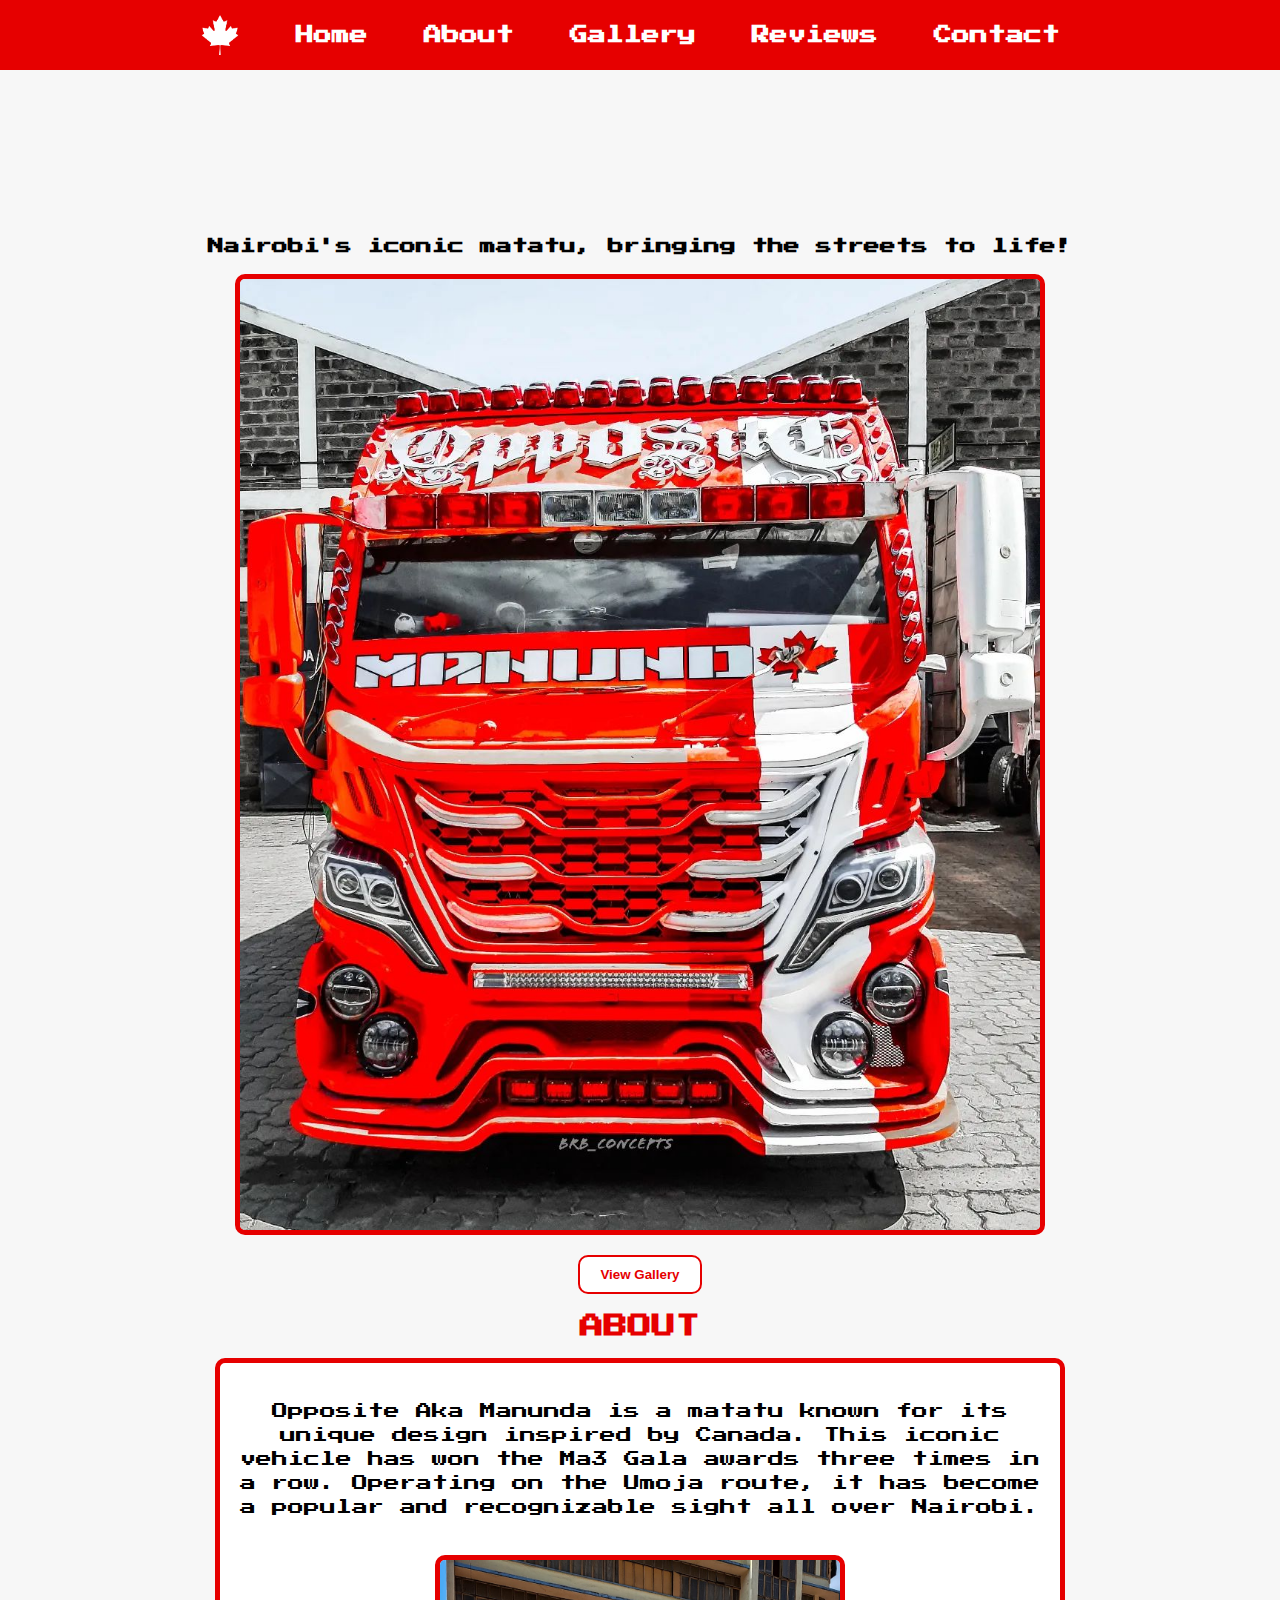
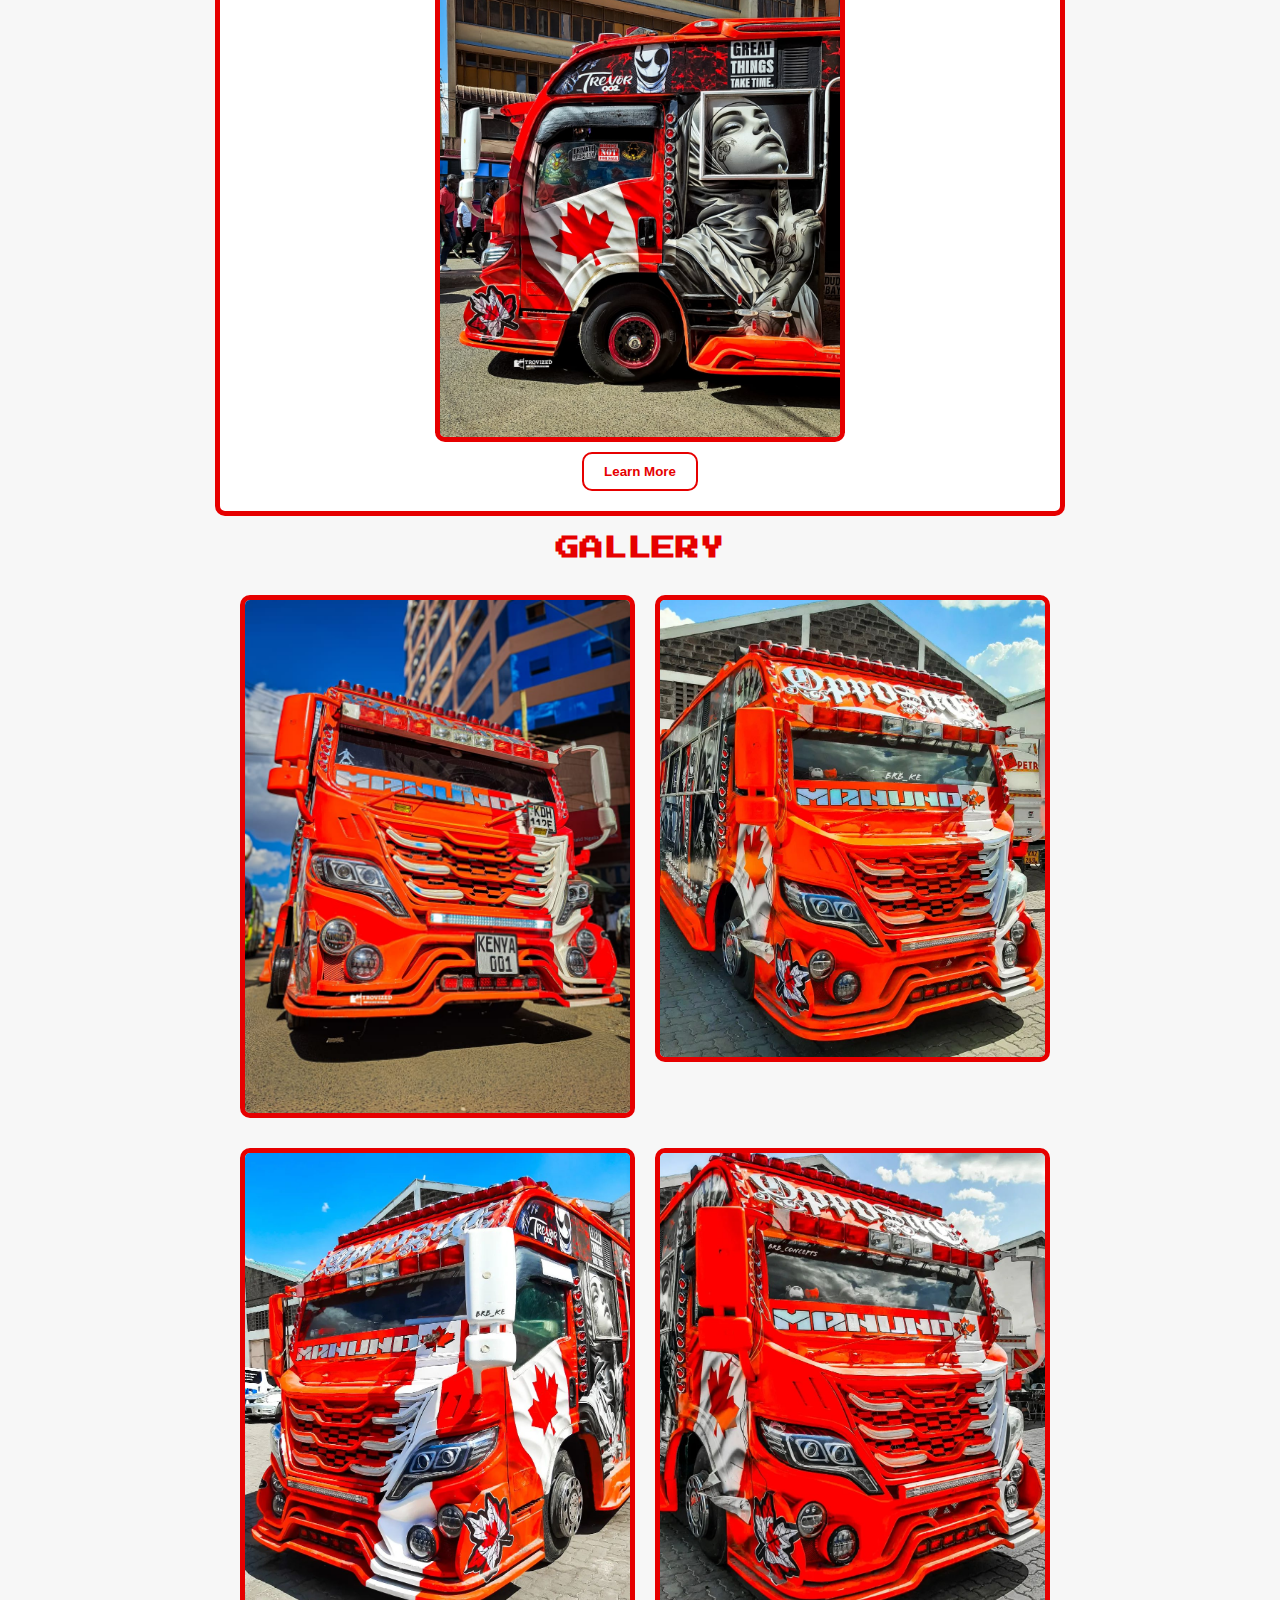
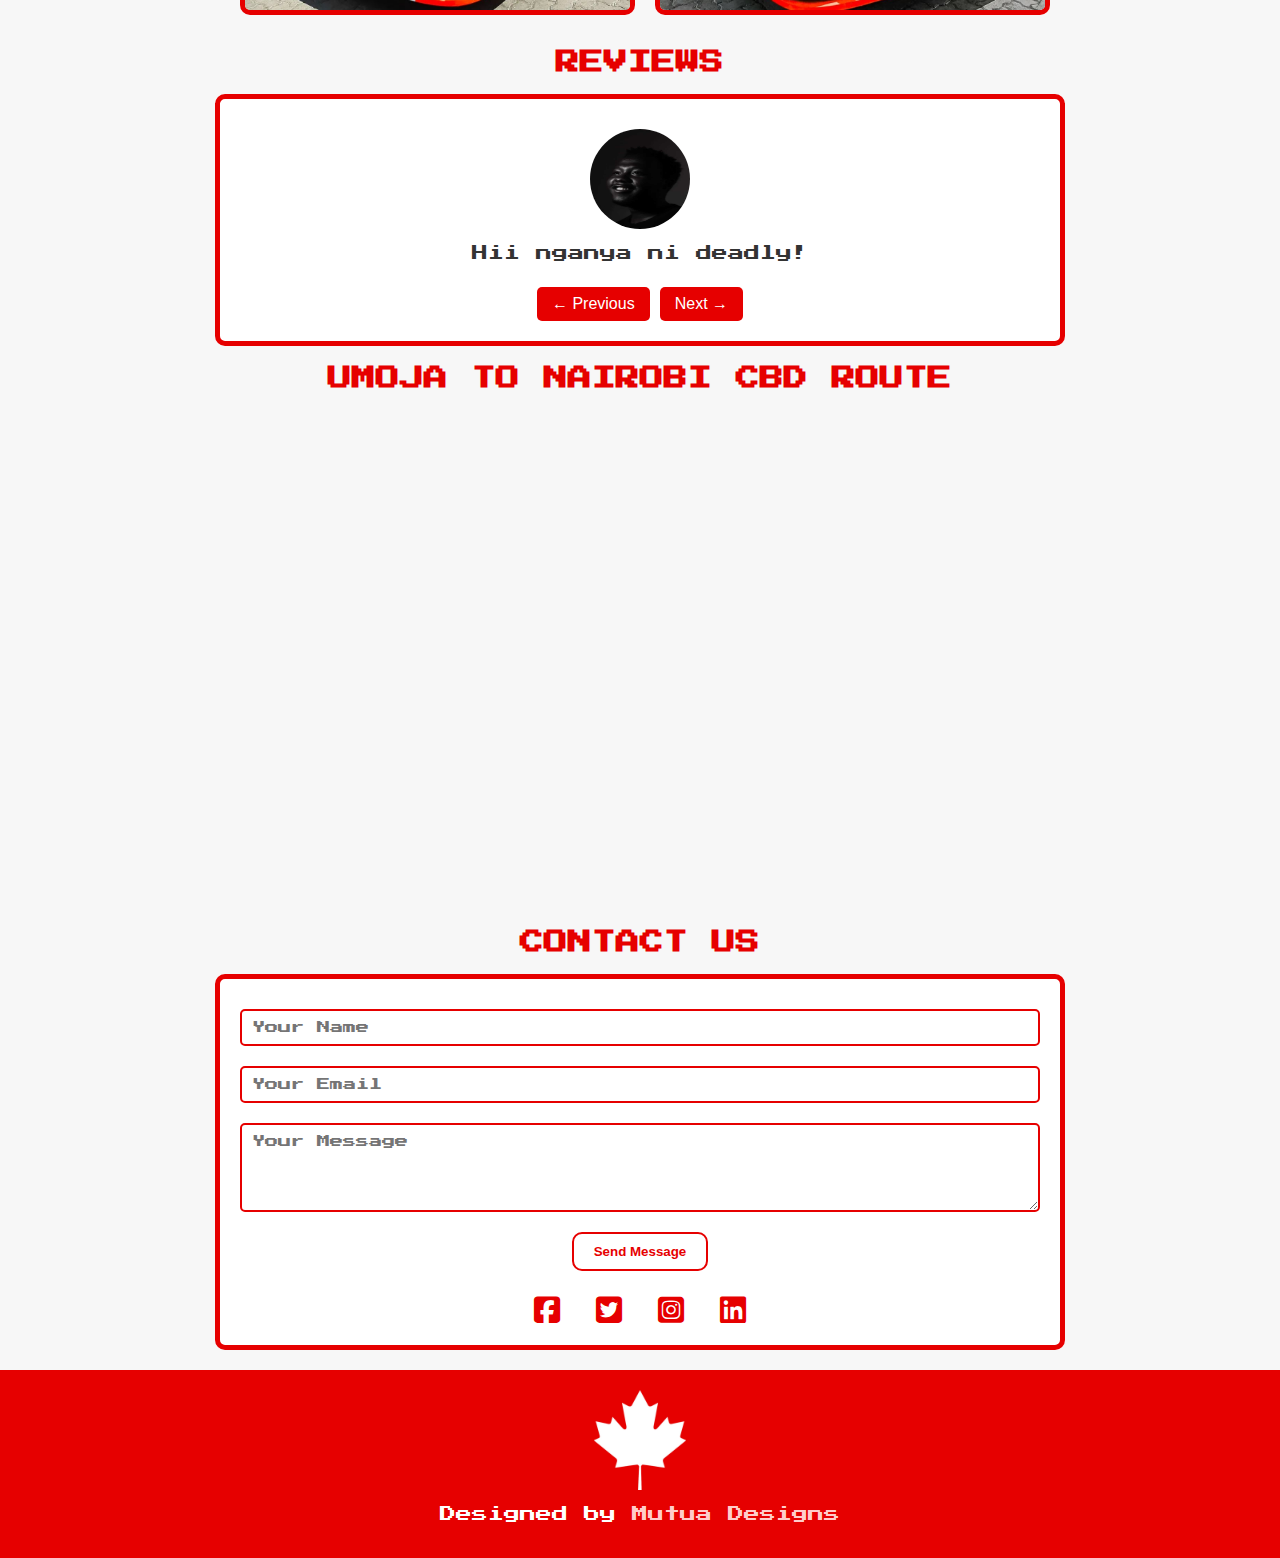
==== commit 44ec0beb: "Update index.html" ====
--- a/index.html
+++ b/index.html
@@ -1,12 +1,10 @@
-
-
 <!DOCTYPE html>
 <html lang="en">
 <head>
   <meta charset="UTF-8" />
   <meta name="viewport" content="width=device-width, initial-scale=1.0" />
   <title>Manunda - Nairobi's Iconic Matatu</title>
-  <link rel="website icon" type="png" href="manunda/canadaleaf.png"/>
+  <link rel="icon" type="png" href="manunda/canadaleaf.png"/>
    <link rel="stylesheet" href="style.css">
   <!-- Font Awesome for Social Media Icons --><link rel="stylesheet" href="https://cdnjs.cloudflare.com/ajax/libs/font-awesome/6.4.0/css/all.min.css" crossorigin="anonymous" referrerpolicy="no-referrer" />
       <!-- Leaflet CSS -->
@@ -93,11 +91,11 @@
   <div class="reviews">
     <div class="carousel" id="carousel">
       <div>
-        <img src="manunda/sila.jpg" alt="Review 1" />
+        <img src="manunda/jijo.jpg" alt="Review 1" />
         <p>Hii nganya ni deadly!</p>
       </div>
       <div>
-        <img src="/a25192ccd18e49d5b67234d956817020.jpg" alt="Review 2" />
+        <img src="trevis.jpg" alt="Review 2" />
         <p>Best matatu in Nairobi, hands down!</p>
       </div>
       <div>
--- a/style.css
+++ b/style.css
@@ -1,6 +1,5 @@
-
-    /* General Styling */
-    @import url('https://fonts.googleapis.com/css2?family=Press+Start+2P&display=swap');
+/* General Styling */ 
+@import url('https://fonts.googleapis.com/css2?family=Press+Start+2P&display=swap');
     body {
       margin: 0;
       font-family: cursive, 'Press Start 2P';
@@ -8,7 +7,8 @@
       color: #000;
     }
     main{
-        padding:0px 10px;
+        padding:0 10px;
+        box-sizing:border-box;
     }
     h1, h2 {
       color: #e60000;
@@ -92,7 +92,7 @@
       overflow-x: hidden;
       transition: 0.5s;
       padding-top: 60px;
-      z-index: 1000;
+      z-index: 1100;
     }
     .sidenav-logo {
       display: none;
@@ -123,24 +123,16 @@
     /* Hero Section */
     .hero {
       text-align: center;
-
       margin: 20px auto;
-padding:5px;
     }
     .hero h1{
-        font-size: 4.5rem;
-        /* Adjust the font size, weiother text properties as needed */
-     
+      font-size: 4.5rem;
       font-weight: bolder;
       text-align: center;
-      /* Set your image as the background */
       background: url('manunda/flag-canada.jpg') no-repeat center;
       background-size: cover;
-      /* This property clips the background to the foreground text */
       -webkit-background-clip: text;
-      /* Make the text color transparent so the background shows through */
       -webkit-text-fill-color: transparent;
-      /* For browsers that support the non-webkit property (currently limited) */
       background-clip: text;
       color: transparent;
       stroke: 1px solid #e60000;
@@ -174,7 +166,7 @@
     .about {
       max-width: 800px;
       margin: 20px auto;
-padding:20px;
+      padding:20px;
       background: #fff;
       border: 5px solid #e60000;
       border-radius: 10px;
@@ -211,7 +203,7 @@
 .gallery {
   max-width: 800px;
   margin: 20px auto;
-padding:5px;
+  padding:15px;
   display: grid;
   grid-template-columns: repeat(2, 1fr); /* Two columns on desktop */
   gap: 30px;
@@ -233,6 +225,7 @@
 @media (max-width: 500px) {
   .gallery {
     grid-template-columns: 1fr; /* One column on mobile */
+gap:15px;
   }
 }
     /* Overlay (Lightbox) Styling */
@@ -316,6 +309,15 @@
     }
     
     /* Map Section */
+    .map{
+        z-index:1;
+        position:relative;
+    }
+    #map{
+        max-width: 100%;
+        height: 400px;
+        position: relative;
+    }
     .map-container {
       text-align: center;
       margin: 20px 0;
@@ -410,16 +412,16 @@
     }
     /* Preloader Styles */
     #preloader {
+      display: none;
       position: fixed;
       width: 100%;
       height: 100%;
-      background: #e60000; /* Brand Color */
-      display: flex;
-      justify-content: center;
-      align-items: center;
-      z-index: 10000;
-      transition: opacity 0.5s ease-out;
-    }
+      background: rgba(255, 255, 255, 0.8);
+      top: 0;
+      left: 0;
+      z-index: 9999;
+    }
+
 
     /* Spinner Animation */
     .spinner {
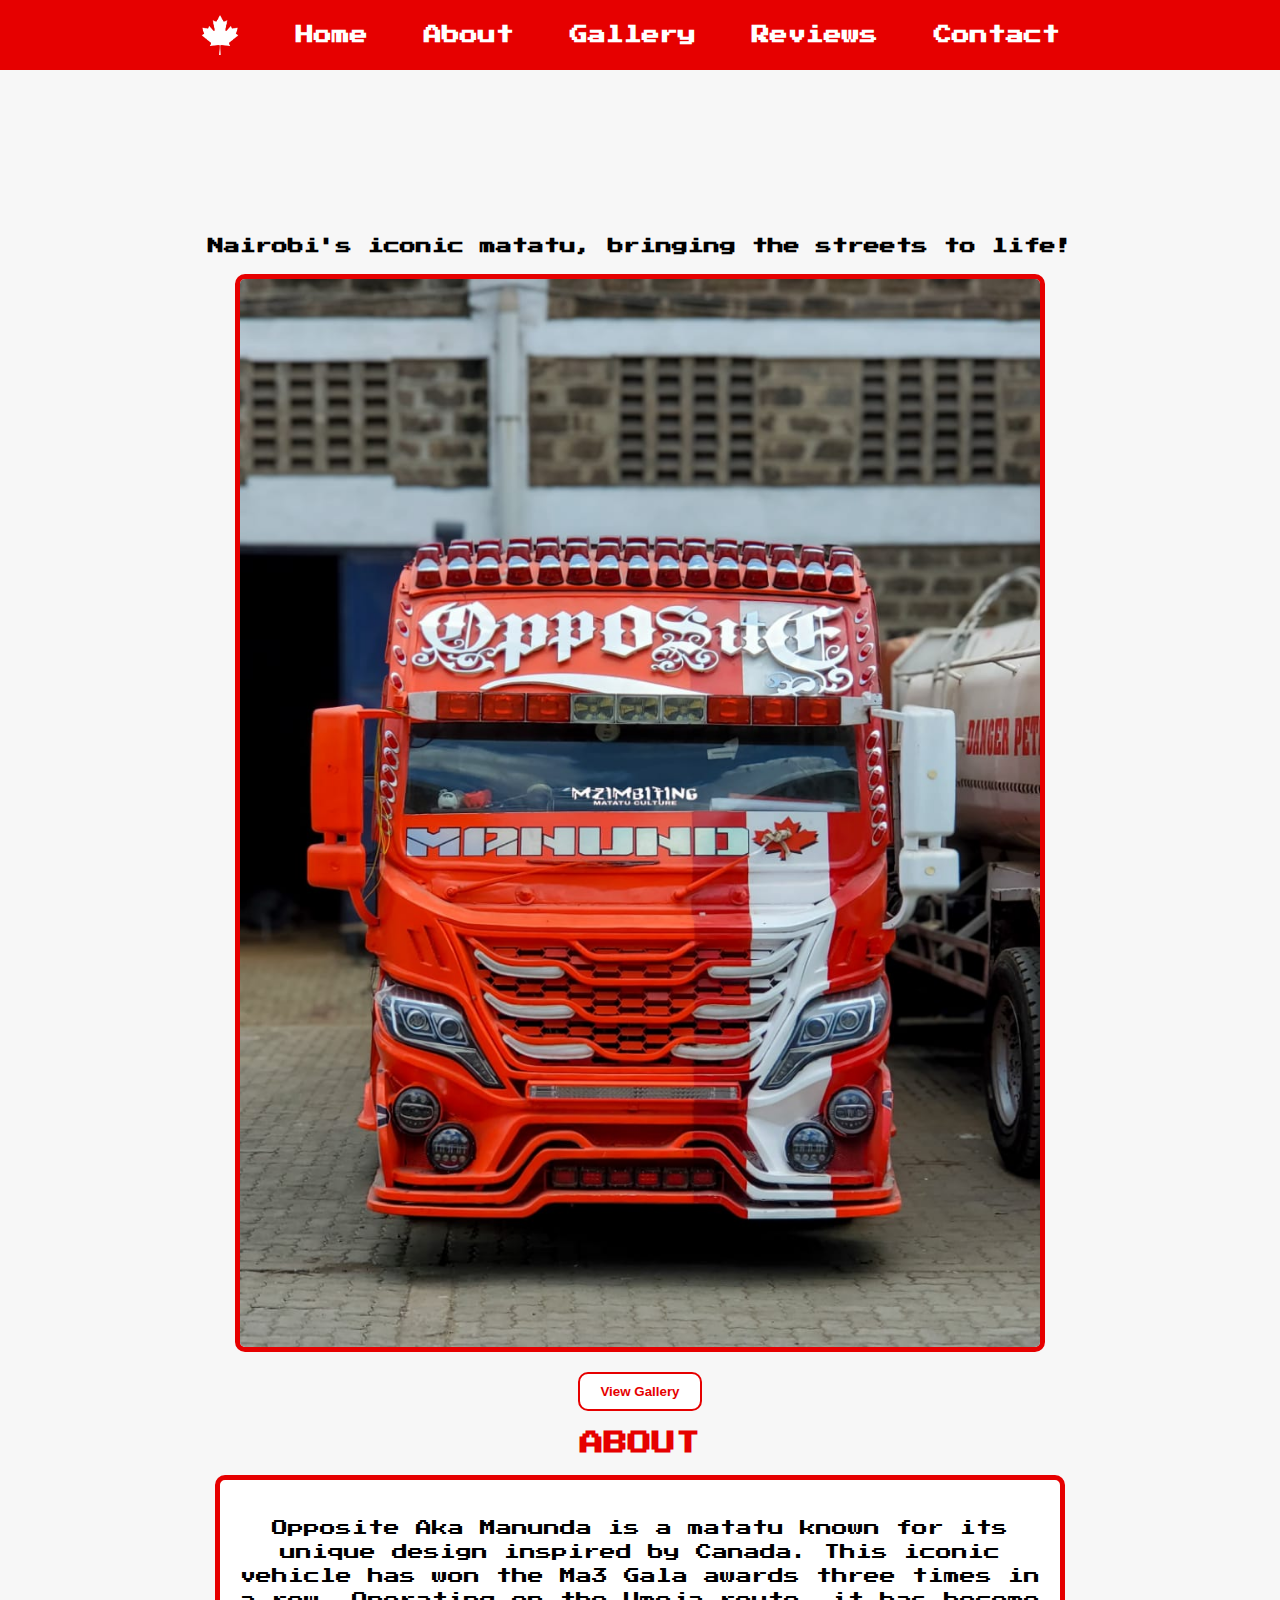
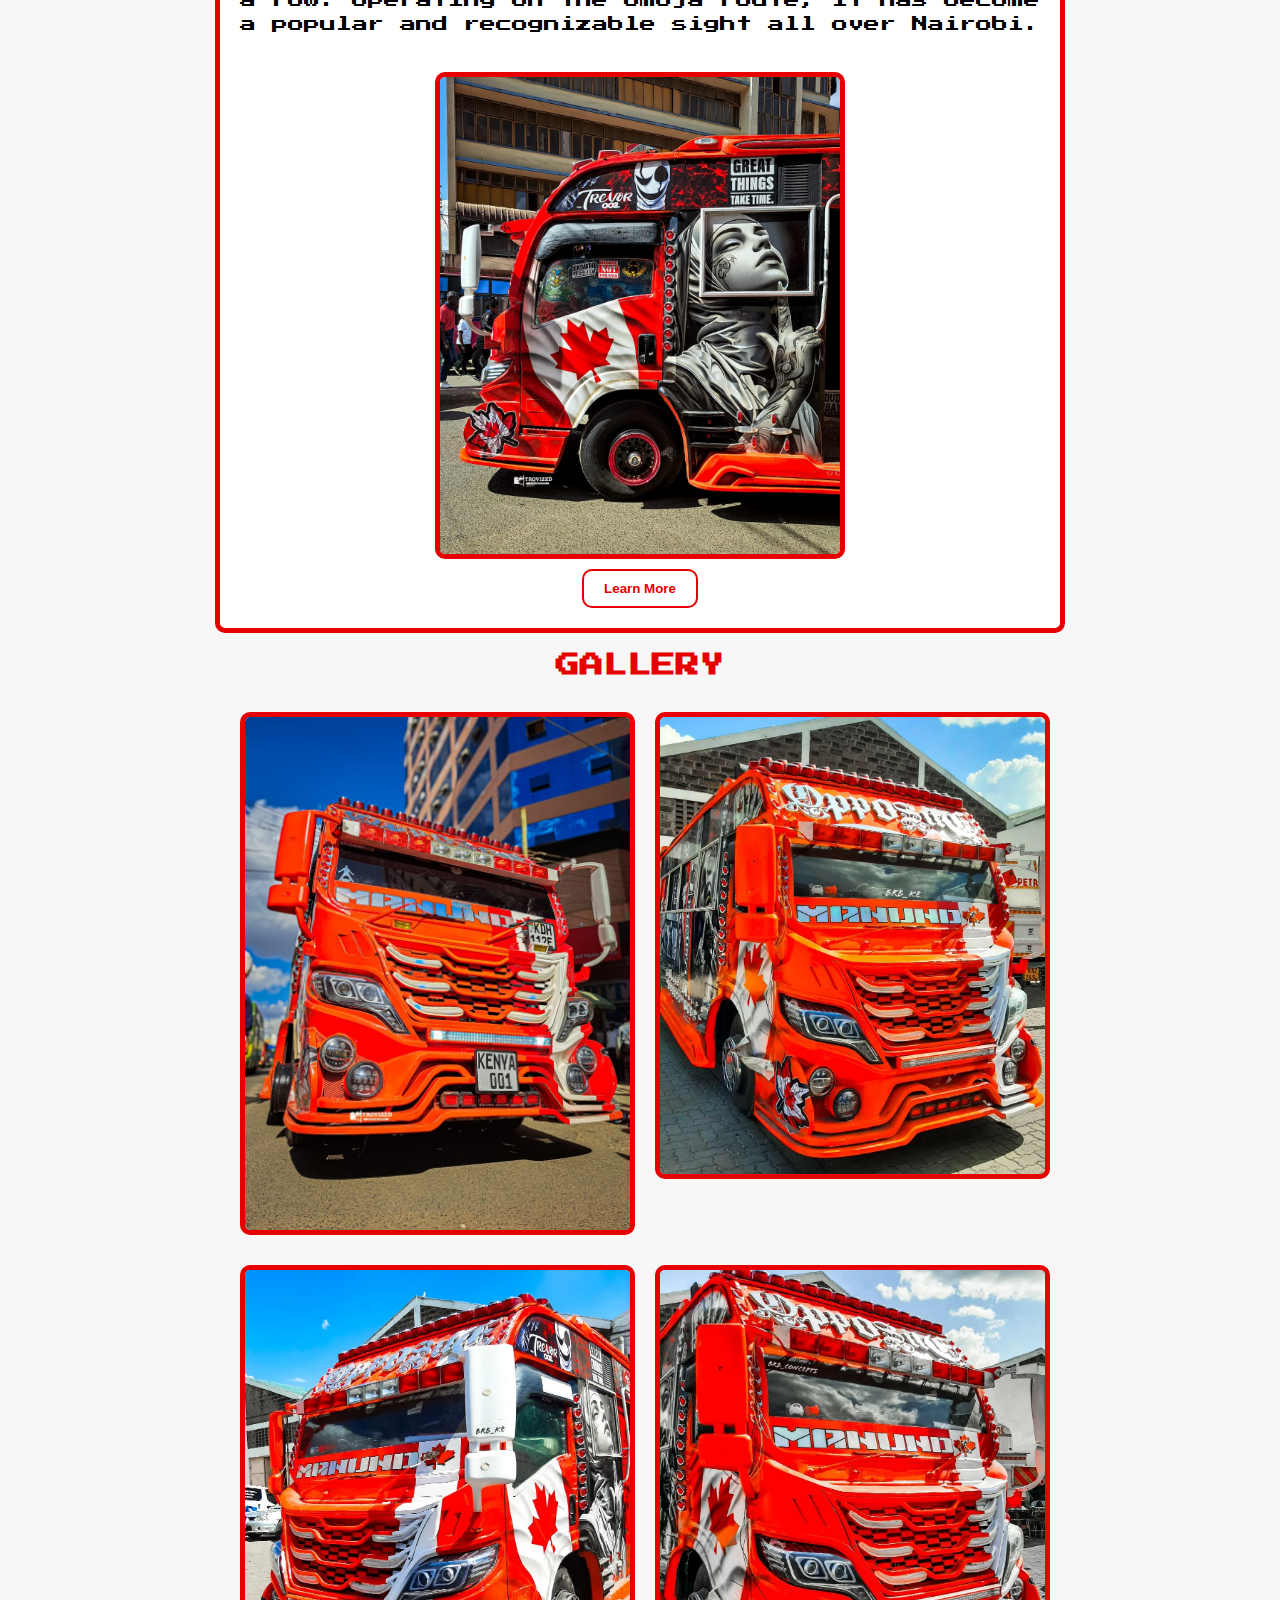
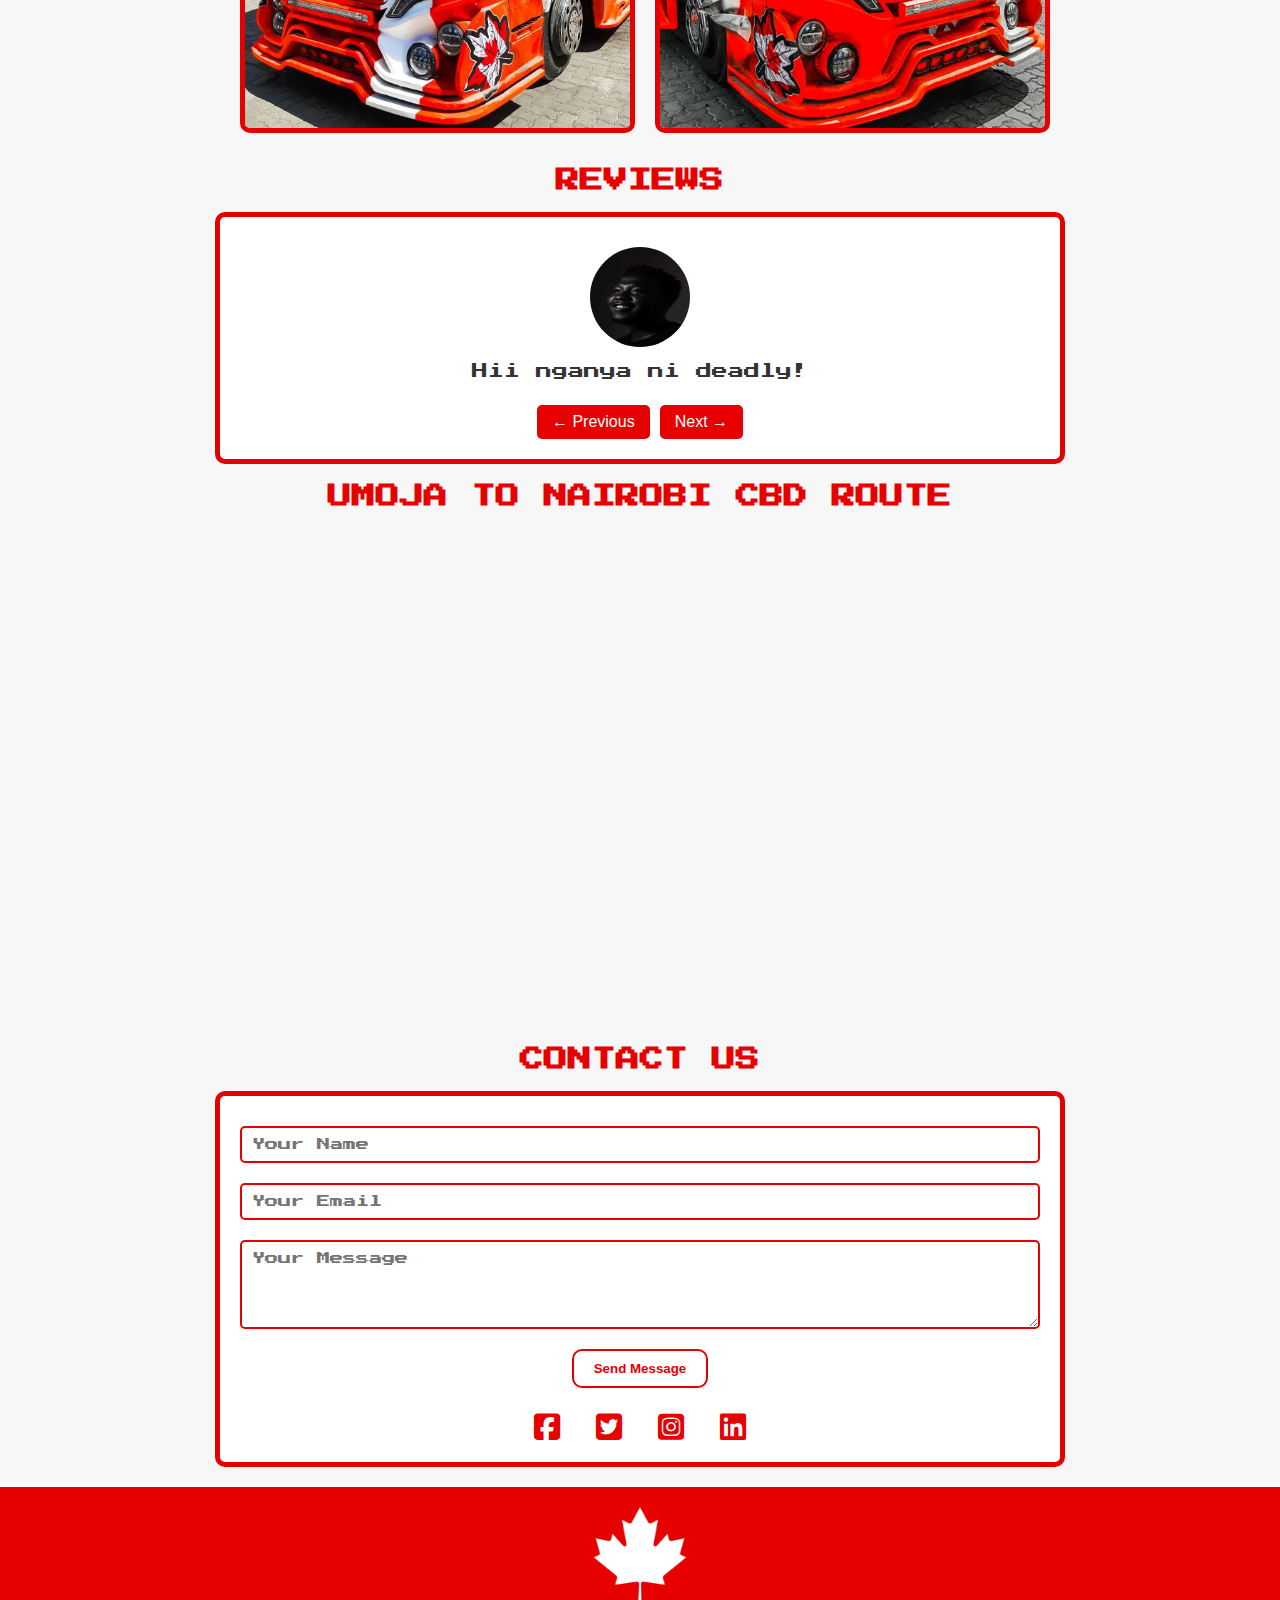
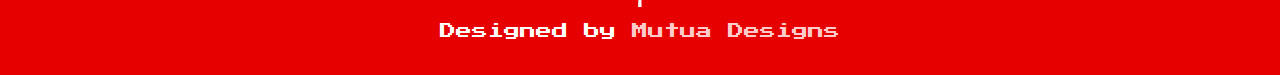
==== commit f74c9d65: "Update index.html" ====
--- a/index.html
+++ b/index.html
@@ -58,7 +58,7 @@
   <div class="hero">
     <h1>OPPOSITE</h1>
           <p><b>Nairobi's iconic matatu, bringing the streets to life!</b></p>
-    <img src="manunda/front.jpg" alt="Manunda Matatu" />
+    <img src="manunda/herooppo.jpg" alt="Manunda Matatu" />
     <button onclick="document.getElementById('gallery').scrollIntoView({behavior: 'smooth'})">View Gallery</button>
   </div>
   <!-- About Section -->
